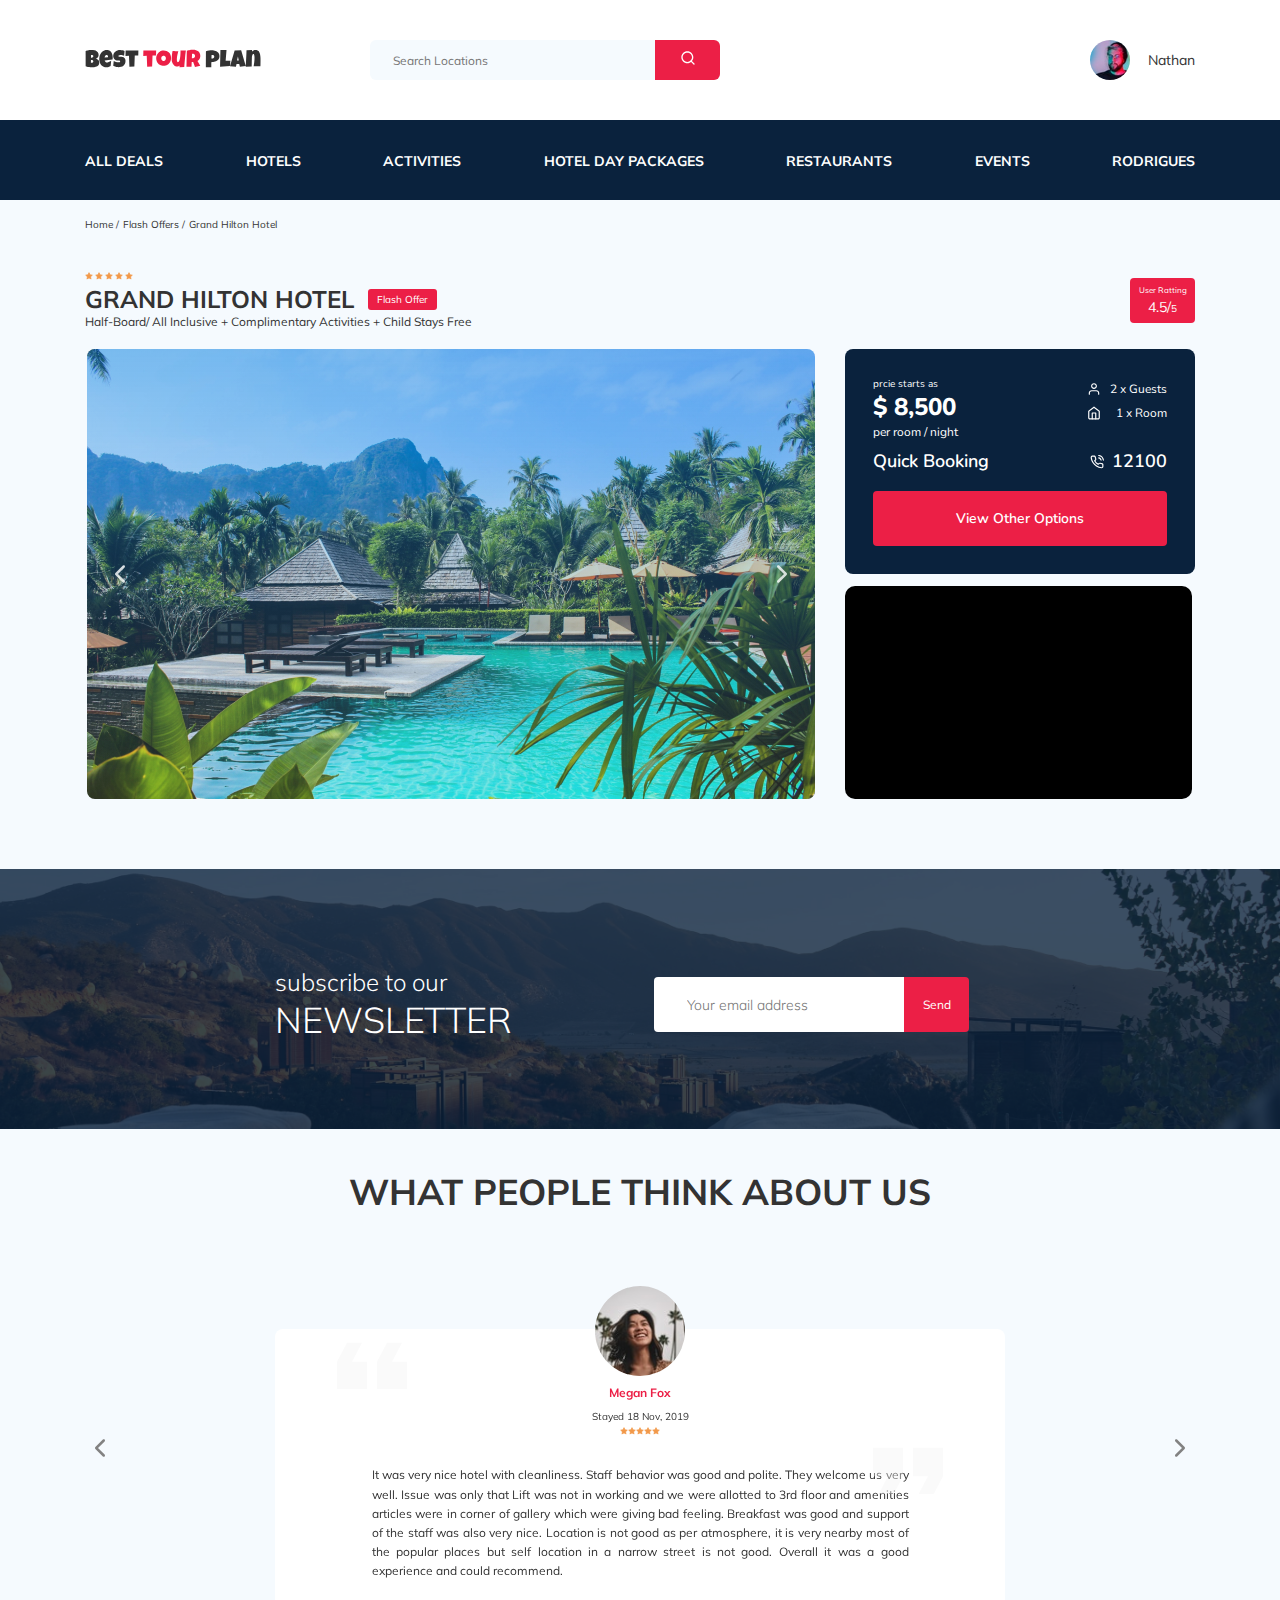
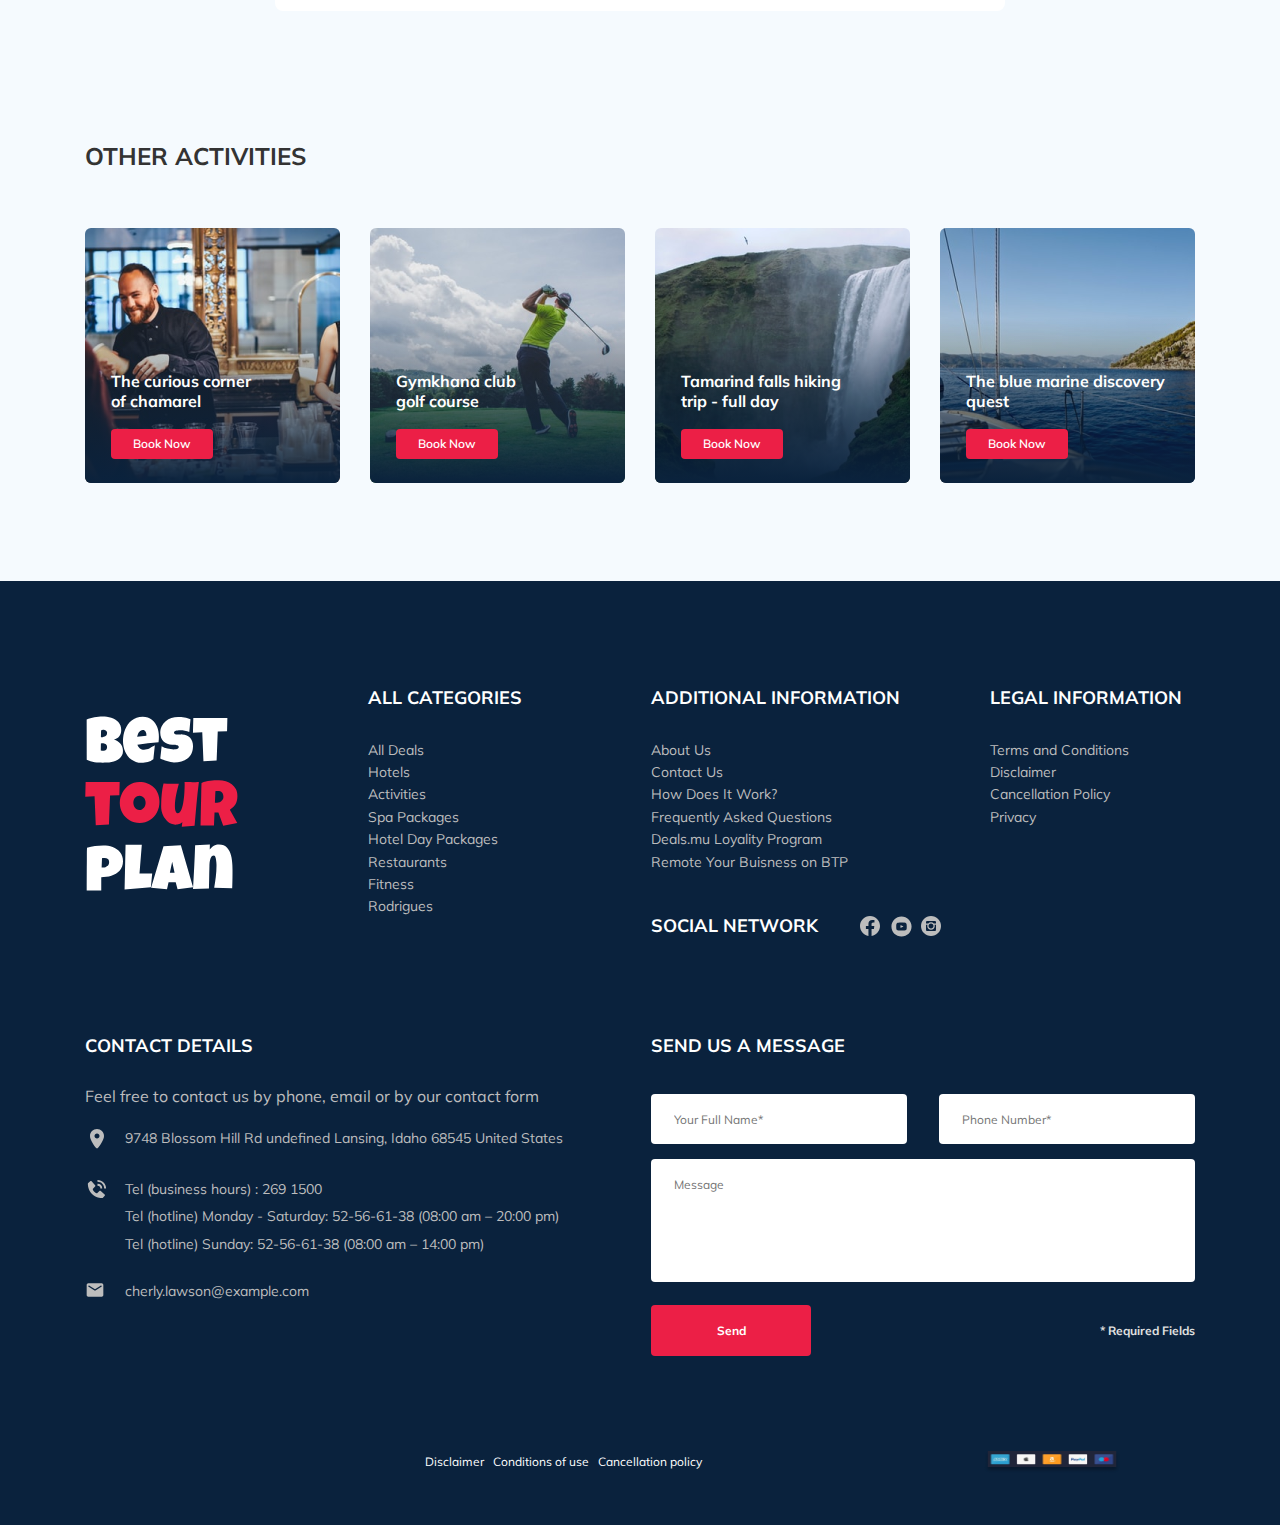
==== index.html @ 8cf803c4 "add(css, html):validation jq" ====
<!DOCTYPE html>
<html lang="en">
  <head>
    <meta charset="UTF-8" />
    <meta http-equiv="X-UA-Compatible" content="IE=edge" />
    <meta name="viewport" content="width=device-width, initial-scale=1.0" />
    <title>Best Tour Plan - Hotel Booking</title>
    <link rel="stylesheet" href="./css/swiper-bundle.min.css" />
    <link rel="stylesheet" href="./css/normalize.css" />
    <link rel="stylesheet" href="./css/style.css" />
    <link
      href="https://fonts.googleapis.com/css2?family=Mulish:wght@400;700&family=Nunito:wght@400;700;800&display=swap"
      rel="stylesheet"
    />
    <link
      href="https://fonts.googleapis.com/css2?family=Nunito:wght@400;600;800&display=swap"
      rel="stylesheet"
    />
  </head>

  <body>
    <header id="main-header" class="navbar navbar--mobile--fixed">
      <div class="container">
        <div class="navbar-top">
          <a href="#" class="logo">
            <img
              class="logo__image"
              src="./img/horizontal-logo.svg"
              alt="Logo: Best Tour Plan"
            />
          </a>
          <form action="#" class="search navbar__search navbar__search--mobile--hidden">
            <input
              type="text"
              class="search__input"
              placeholder="Search Locations"
            />
            <button class="search__button">
              <img
                class="search__icon"
                src="./img/search-icon.svg"
                alt="Icon: search"
              />
            </button>
          </form>
          <!-- /.form -->
          <a href="#" class="user navbar__user navbar__user--mobile--hidden">
            <img
              src="./img/user-avatar.jpg"
              alt="avatar: Nathan"
              class="user__avatar"
            />
            <span class="user__name">Nathan</span>
          </a>
          <!-- /.user -->
          <button class="menu-button navbar-top__menu-button">
            <span class="menu-button__line"></span>
            <span class="menu-button__line"></span>
            <span class="menu-button__line"></span>
          </button>
        </div>
        <!-- /.navbar-top -->
      </div>
      <!-- /.container -->
      <div class="navbar-bottom">
        <div class="container">
          <nav>
            <ul class="navbar-menu">
              <li class="navbar-menu__item navbar-menu__item--mobile--visible">
                <a href="#" class="user navbar__user navbar__user--mobile--visible">
                  <img
                    src="./img/user-avatar.jpg"
                    alt="avatar: Nathan"
                    class="user__avatar"
                  />
                  <span class="user__name user__name--light">Nathan</span>
                </a>
              </li>
              <li class="navbar-menu__item navbar-menu__item--mobile--visible">
                <form action="#" class="search navbar__search navbar__search--mobile--visible">
                  <input
                    type="text"
                    class="search__input"
                    placeholder="Search Locations"
                  />
                  <button class="search__button">
                    <img
                      class="search__icon"
                      src="./img/search-icon.svg"
                      alt="Icon: search"
                    />
                  </button>
                </form>
              </li>
              <li class="navbar-menu__item">
                <a href="#" class="navbar-menu__link">All Deals</a>
              </li>
              <li class="navbar-menu__item">
                <a href="#" class="navbar-menu__link">Hotels</a>
              </li>
              <li class="navbar-menu__item">
                <a href="#" class="navbar-menu__link">Activities</a>
              </li>
              <li class="navbar-menu__item">
                <a href="#" class="navbar-menu__link">Hotel Day Packages</a>
              </li>
              <li class="navbar-menu__item">
                <a href="#" class="navbar-menu__link">Restaurants</a>
              </li>
              <li class="navbar-menu__item">
                <a href="#" class="navbar-menu__link">Events</a>
              </li>
              <li class="navbar-menu__item">
                <a href="#" class="navbar-menu__link">Rodrigues</a>
              </li>
            </ul>
          </nav>
          <!-- /.navbar-menu -->
        </div>
      </div>
      <!-- /.navbar-bottom-->
    </header>
    <nav class="breadcrumb">
      <div class="container">
        <ul class="breadcrumb-list">
          <li class="breadcrumb-list__item">
            <a href="#" class="breadcrumb-list__link">Home</a>
          </li>
          <li class="breadcrumb-list__item">
            <a href="#" class="breadcrumb-list__link">Flash Offers</a>
          </li>
          <li class="breadcrumb-list__item">Grand Hilton Hotel</li>
        </ul>
      </div>
      <!-- /.container -->
    </nav>
    <!-- /.breadcrumb -->
    <section class="hotel">
      <div class="container">
        <div class="hotel-info">
          <div class="hotel-info__text">
            <div class="hotel-wrapper">
              <div class="stars">
                <img class="stars__img" src="./img/Star-icon.svg" alt="" />
                <img class="stars__img" src="./img/Star-icon.svg" alt="" />
                <img class="stars__img" src="./img/Star-icon.svg" alt="" />
                <img class="stars__img" src="./img/Star-icon.svg" alt="" />
                <img class="stars__img" src="./img/Star-icon.svg" alt="" />
              </div>
              <h1 class="hotel-name hotel-info__name">GRAND HILTON HOTEL</h1>
              <span class="offer hotel-info__offer">Flash Offer</span>
            </div>
            <p class="hotel-description hotel-info__description">
              Half-Board/ All Inclusive + Complimentary Activities + Child Stays
              Free
            </p>
          </div>
          <!-- /.hotel-info__text -->
          <div data-href="rating-modal" data-toggle="modal" class="rating hotel-info__rating">
            <span class="rating__text">User Ratting</span>
            <span class="rating__counter"
              >4.5/<span class="rating__counter-max">5</span></span
            >
          </div>
          <!-- /.hotel-info__rating -->
        </div>
        <!-- /.hotel-info -->
        <div class="hotel-grid">
          <!-- Slider main container -->
          <div class="swiper-container hotel-slider hotel__slider">
            <!-- Additional required wrapper -->
            <div class="swiper-wrapper">
              <!-- Slides -->
              <div class="swiper-slide hotel-slider__item">
                <img
                  class="hotel-slider__image"
                  src="./img/slide.jpg"
                  alt="slide"
                />
              </div>
              <div class="swiper-slide hotel-slider__item">
                <img
                  class="hotel-slider__image"
                  src="./img/slide-2.jpg"
                  alt="slide"
                />
              </div>
              <div class="swiper-slide hotel-slider__item">
                <img
                  class="hotel-slider__image"
                  src="./img/slide-3.png"
                  alt="slide"
                />
              </div>
              <div class="swiper-slide hotel-slider__item">
                <img
                  class="hotel-slider__image"
                  src="./img/slide-4.jpg"
                  alt="slide"
                />
              </div>
              <div class="swiper-slide hotel-slider__item">
                <img
                  class="hotel-slider__image"
                  src="./img/slide-5.jpg"
                  alt="slide"
                />
              </div>
            </div>
            <!-- If we need pagination -->
            <!-- <div class="swiper-pagination"></div> -->
            <!-- If we need navigation buttons -->
            <button
              class="hotel-slider__button hotel-slider__button--prev"
            ></button>
            <button
              class="hotel-slider__button hotel-slider__button--next"
            ></button>
            <!-- If we need scrollbar -->
            <!-- <div class="swiper-scrollbar"></div> -->
          </div>
          <!-- /.swiper-container -->
          <div class="hotel-right">
            <div class="booking">
              <div class="booking__info">
                <div class="booking__price">
                  <span class="booking__start">prcie starts as</span>
                  <strong class="booking__pricetag">$ 8,500</strong>
                  <span class="booking__per-room">per room / night</span>
                </div>
                <!-- /.price -->
                <div class="booking__room">
                  <div class="booking__text">
                    <img
                      src="./img/user-icon.svg"
                      alt="Icon: user"
                      class="booking__icon"
                    />
                    <span class="booking__description">2 x Guests</span>
                  </div>
                  <div class="booking__text">
                    <img
                      src="./img/home-icon.svg"
                      alt="Icon: home"
                      class="booking__icon"
                    />
                    <span class="booking__description">1 x Room</span>
                  </div>
                </div>
                <!-- /.booking__room -->
              </div>
              <!-- /.booking__info -->
              <div class="booking__call-center">
                <span class="booking__heading">Quick Booking</span>
                <a href="tel:12100" class="booking__number">
                  <img src="./img/phone-icon.svg" alt="Icon: phone" />
                  <span class="booking__num">12100</span>
                </a>
              </div>
              <!-- /.booking__call-center -->
              <button data-href="booking-modal" data-toggle="modal" class="button booking__button button-modal">View Other Options</button>
            </div>
            <!-- /.booking -->
            <div class="map">
              <iframe
                class="map__frame"
                src="https://www.google.com/maps/embed?pb=!1m18!1m12!1m3!1d731.6952820224184!2d-21.889675876456817!3d64.13966865680644!2m3!1f0!2f0!3f0!3m2!1i1024!2i768!4f13.1!3m3!1m2!1s0x48d674b8cad6d071%3A0x9190a662ce80e764!2sHilton%20Reykjavik%20Nordica!5e0!3m2!1sru!2sru!4v1615843860219!5m2!1sru!2sru"
                width="347"
                height="213"
                style="border: 0"
                allowfullscreen=""
                loading="lazy"
              >
              </iframe>
            </div>
            <!-- /.map -->
          </div>
        </div>
        <!-- /.hotel-grid -->
      </div>
      <!-- /.container -->
    </section>
    <!-- /.hotel -->
    <section class="newsletter">
      <div class="newsletter-wrapper">
        <h2 class="newsletter-title newsletter__title">
          subscribe to our
          <span class="newsletter-title__strong">Newsletter</span>
        </h2>
        <form name="newsletter-form" action="./php/send.php" class="form subscribe newsletter__subscribe">
          <input
            name="email"
            type="text"
            class="subscribe__input"
            placeholder="Your email address"
            required
          />
          <button class="subscribe__button">Send</button>
        </form>
        <!-- /.form -->
      </div>
      <!-- ./newsletter-wrapper -->
    </section>
    <!-- /.newsletter -->
    <section class="reviews">
      <div class="container">
        <h2 class="reviews__title">What people think about us</h2>
        <!-- Slider main container -->
        <div class="swiper-container reviews-slider">
          <!-- Additional required wrapper -->
          <div class="swiper-wrapper">
            <!-- Slides -->
            <div class="swiper-slide">
              <div class="reviews-slider__item">
                <div class="reviews-slider__profile">
                  <img
                    src="./img/reviews-avatar.gif"
                    alt="Photo: Megan Fox"
                    class="reviews-slider__avatar"
                  />
                  <h3 class="reviews-slider__username">Megan Fox</h3>
                  <span class="reviews-slider__date">Stayed 18 Nov, 2019</span>
                  <div class="reviews-slider__rating">
                    <img src="./img/Star-icon.svg" alt="" />
                    <img src="./img/Star-icon.svg" alt="" />
                    <img src="./img/Star-icon.svg" alt="" />
                    <img src="./img/Star-icon.svg" alt="" />
                    <img src="./img/Star-icon.svg" alt="" />
                  </div>
                  <!-- /.stars -->
                </div>
                <!-- /.reviews-slider__profile -->
                <p class="reviews-slider__text">
                  It was very nice hotel with cleanliness. Staff behavior was
                  good and polite. They welcome us very well. Issue was only
                  that Lift was not in working and we were allotted to 3rd floor
                  and amenities articles were in corner of gallery which were
                  giving bad feeling. Breakfast was good and support of the
                  staff was also very nice. Location is not good as per
                  atmosphere, it is very nearby most of the popular places but
                  self location in a narrow street is not good. Overall it was a
                  good experience and could recommend.
                </p>
              </div>
              <!-- /.reviews-slider__item -->
            </div>
            <!-- /.swiper-slide -->

            <div class="swiper-slide">
              <div class="reviews-slider__item">
                <div class="reviews-slider__profile">
                  <img
                    src="./img/reviews-avatar2.jpeg"
                    alt="Photo: Megan Fox"
                    class="reviews-slider__avatar"
                  />
                  <h3 class="reviews-slider__username">Someone Man</h3>
                  <span class="reviews-slider__date">Stayed 32 Dec, 2019</span>
                  <div class="reviews-slider__rating">
                    <img src="./img/Star-icon.svg" alt="" />
                    <img src="./img/Star-icon.svg" alt="" />
                    <img src="./img/Star-icon.svg" alt="" />
                    <img src="./img/Star-icon.svg" alt="" />
                    <img src="./img/Star-icon.svg" alt="" />
                  </div>
                  <!-- /.stars -->
                </div>
                <!-- /.reviews-slider__profile -->
                <p class="reviews-slider__text">
                  Lorem ipsum dolor sit amet, consectetur adipisicing elit. Esse
                  consequuntur sequi commodi earum minima voluptatum itaque,
                  doloremque aut blanditiis aliquid pariatur, nesciunt facere ab
                  debitis eos deleniti facilis quidem? Saepe.
                </p>
              </div>
              <!-- /.reviews-slider__item -->
            </div>
            <!-- /.swiper-slide 2 -->

            <div class="swiper-slide">
              <div class="reviews-slider__item">
                <div class="reviews-slider__profile">
                  <img
                    src="./img/reviews-avatar3.jpeg"
                    alt="Photo: Megan Fox"
                    class="reviews-slider__avatar"
                  />
                  <h3 class="reviews-slider__username">Megan Fox</h3>
                  <span class="reviews-slider__date">Stayed 18 Nov, 2019</span>
                  <div class="reviews-slider__rating">
                    <img src="./img/Star-icon.svg" alt="" />
                    <img src="./img/Star-icon.svg" alt="" />
                    <img src="./img/Star-icon.svg" alt="" />
                    <img src="./img/Star-icon.svg" alt="" />
                    <img src="./img/Star-icon.svg" alt="" />
                  </div>
                  <!-- /.stars -->
                </div>
                <!-- /.reviews-slider__profile -->
                <p class="reviews-slider__text">
                  It was very nice hotel with cleanliness. Staff behavior was
                  good and polite. They welcome us very well. Issue was only
                  that Lift was not in working and we were allotted to 3rd floor
                  and amenities articles were in corner of gallery which were
                  giving bad feeling. Breakfast was good and support of the
                  staff was also very nice. Location is not good as per
                  atmosphere, it is very nearby most of the popular places but
                </p>
              </div>
              <!-- /.reviews-slider__item -->
            </div>

            <!-- /.swiper-slide 3-->
            <div class="swiper-slide">
              <div class="reviews-slider__item">
                <div class="reviews-slider__profile">
                  <img
                    src="./img/reviews-avatar4.jpeg"
                    alt="Photo: Megan Fox"
                    class="reviews-slider__avatar"
                  />
                  <h3 class="reviews-slider__username">Megan Fox</h3>
                  <span class="reviews-slider__date">Stayed 18 Nov, 2019</span>
                  <div class="reviews-slider__rating">
                    <img src="./img/Star-icon.svg" alt="" />
                    <img src="./img/Star-icon.svg" alt="" />
                    <img src="./img/Star-icon.svg" alt="" />
                    <img src="./img/Star-icon.svg" alt="" />
                    <img src="./img/Star-icon.svg" alt="" />
                  </div>
                  <!-- /.stars -->
                </div>
                <!-- /.reviews-slider__profile -->
                <p class="reviews-slider__text">
                  It was very nice hotel with cleanliness. Staff behavior was
                  good and polite. They welcome us very well.
                </p>
              </div>
              <!-- /.reviews-slider__item -->
            </div>
            <!-- /.swiper-slide 4-->

            <div class="swiper-slide">
              <div class="reviews-slider__item">
                <div class="reviews-slider__profile">
                  <img
                    src="./img/reviews-avatar5.jpeg"
                    alt="Photo: Megan Fox"
                    class="reviews-slider__avatar"
                  />
                  <h3 class="reviews-slider__username">Megan Fox</h3>
                  <span class="reviews-slider__date">Stayed 18 Nov, 2019</span>
                  <div class="reviews-slider__rating">
                    <img src="./img/Star-icon.svg" alt="" />
                    <img src="./img/Star-icon.svg" alt="" />
                    <img src="./img/Star-icon.svg" alt="" />
                    <img src="./img/Star-icon.svg" alt="" />
                    <img src="./img/Star-icon.svg" alt="" />
                  </div>
                  <!-- /.stars -->
                </div>
                <!-- /.reviews-slider__profile -->
                <p class="reviews-slider__text">
                  It was very nice hotel with cleanliness. Staff behavior was
                  good and polite. They welcome us very well. Issue was only
                  that Lift was not in working and we were allotted to 3rd floor
                  and amenities articles were in corner of gallery which were
                  giving bad feeling. Breakfast was good and support of the
                  staff was also very nice. Location is not good as per
                  atmosphere, it is very nearby most of the popular places but
                  self location in a narrow street is not good. Overall it was a
                  good experience and could recommend.
                </p>
              </div>
              <!-- /.reviews-slider__item -->
            </div>
            <!-- /.swiper-slide 5-->
          </div>
          <!-- /.swiper-wrapper -->
          <!-- If we need pagination -->
          <!-- <div class="swiper-pagination"></div> -->
          <!-- If we need navigation buttons -->
          <button
            class="reviews-slider__button reviews-slider__button--prev"
          ></button>
          <button
            class="reviews-slider__button reviews-slider__button--next"
          ></button>

          <!-- If we need scrollbar -->
          <!-- <div class="swiper-scrollbar"></div> -->
        </div>
        <!-- /.reviews-slider -->
      </div>
    </section>
    <!-- /.reviews -->
    <section class="activities">
      <div class="container">
        <h2 class="activities__title">Other Activities</h2>
        <div class="activities-wrapper">
          <div class="card activities__card">
            <img
              src="./img/activities-1.png"
              alt="The curious corner of chamarel"
              class="card__image"
            />
            <h3 class="card__title">The curious corner of chamarel</h3>
            <button class="card__button">Book Now</button>
          </div>
          <!-- /.card -->
          <div class="card activities__card">
            <img
              src="./img/activities-2.png"
              alt="Gymkhana club golf course"
              class="card__image"
            />
            <h3 class="card__title">Gymkhana club golf course</h3>
            <button class="card__button">Book Now</button>
          </div>
          <!-- /.card2 -->
          <div class="card activities__card">
            <img
              src="./img/activities-3.png"
              alt="Tamarind falls hiking trip - full day"
              class="card__image"
            />
            <h3 class="card__title">Tamarind falls hiking trip - full day</h3>
            <button class="card__button">Book Now</button>
          </div>
          <!-- /.card3 -->
          <div class="card activities__card">
            <img
              src="./img/activities-4.png"
              alt="The blue marine discovery quest"
              class="card__image"
            />
            <h3 class="card__title">The blue marine discovery quest</h3>
            <button class="card__button">Book Now</button>
          </div>
          <!-- /.card4 -->
        </div>
        <!-- /.activities-wrapper -->
      </div>
      <!-- /.container -->
    </section>
    <!-- /.activities -->
    <footer class="footer">
      <div class="container">
        <div class="footer-wrapper">
          <a href="#main-header" class="logo-link">
            <img
              src="./img/footer-logo-icon.svg"
              alt="Logo: best tour plan"
              class="logo footer__logo"
            />
          </a>
          <div class="footer__list footer__categories">
            <h3 class="footer__title">ALL CATEGORIES</h3>
            <ul class="footer__ul">
              <li class="footer__item">
                <a href="#" class="footer__link">All Deals</a>
              </li>
              <li class="footer__item">
                <a href="#" class="footer__link">Hotels</a>
              </li>
              <li class="footer__item">
                <a href="#" class="footer__link">Activities</a>
              </li>
              <li class="footer__item">
                <a href="#" class="footer__link">Spa Packages</a>
              </li>
              <li class="footer__item">
                <a href="#" class="footer__link">Hotel Day Packages</a>
              </li>
              <li class="footer__item">
                <a href="#" class="footer__link">Restaurants</a>
              </li>
              <li class="footer__item">
                <a href="#" class="footer__link">Fitness</a>
              </li>
              <li class="footer__item">
                <a href="#" class="footer__link">Rodrigues</a>
              </li>
            </ul>
          </div>
          <!-- /.footer__list -->
          <div class="footer__list footer__additional">
            <h3 class="footer__title">ADDITIONAL INFORMATION</h3>
            <ul class="footer__ul">
              <li class="footer__item">
                <a href="#" class="footer__link">About Us</a>
              </li>
              <li class="footer__item">
                <a href="#" class="footer__link">Contact Us</a>
              </li>
              <li class="footer__item">
                <a href="#" class="footer__link">How Does It Work?</a>
              </li>
              <li class="footer__item">
                <a href="#" class="footer__link">Frequently Asked Questions</a>
              </li>
              <li class="footer__item">
                <a href="#" class="footer__link">Deals.mu Loyality Program</a>
              </li>
              <li class="footer__item">
                <a href="#" class="footer__link">Remote Your Buisness on BTP</a>
              </li>
            </ul>
          </div>
          <!-- /.footer__list 2-->
          <div class="footer__social-network">
            <h3 class="footer__title footer__title--inline">Social Network</h3>
            <div class="footer__social-links">
              <a href="https://www.facebook.com" target="_blank" class="footer__link"><img src="./img/footer-facebook-icon.svg" alt="Icon: facebook"></a>
              <a href="https://www.youtube.com" target="_blank" class="footer__link"><img src="./img/footer-youtube-icon.svg" alt="Icon: youtube"></a>
              <a href="https://www.instagram.com" target="_blank" class="footer__link"><img src="./img/footer-instagramm-icon.svg" alt="Icon: instagramm"></a>
            </div>
            <!-- /.footer__social-links -->
          </div>
          <!-- /.footer__social-network -->
          <div class="footer__list footer__legal">
            <h3 class="footer__title">LEGAL INFORMATION</h3>
            <ul class="footer__ul">
              <li class="footer__item">
                <a href="#" class="footer__link">Terms and Conditions</a>
              </li>
              <li class="footer__item">
                <a href="#" class="footer__link">Disclaimer</a>
              </li>
              <li class="footer__item">
                <a href="#" class="footer__link">Cancellation Policy</a>
              </li>
              <li class="footer__item">
                <a href="#" class="footer__link">Privacy</a>
              </li>
            </ul>
          </div>
          <!-- /.footer__list 3-->
          <div class="footer__contact-details">
            <h3 class="footer__title footer__title--mb-3 footer__title--mt-6">Contact Details</h3>
            <p class="footer__text">Feel free to contact us by phone, email or by our contact form</p>
            <ul class="footer__ul">
              <li class="footer__item footer__item--mb-2">
                <div class="footer__icon-wrapper">
                  <img class="footer__icon" src="./img/footer-location-icon.svg" alt="Icon: location">
                </div>
                9748 Blossom Hill Rd undefined Lansing, Idaho 68545 United States 
              </li>
              <li class="footer__item footer__item--mb-2">
                <div class="footer__icon-wrapper">
                  <img class="footer__icon" src="./img/footer-call-icon.svg" alt="Icon: phone call">
                </div>
                <div class="footer__item-wrapper">
                  <p class="footer-paragraph">Tel (business hours) : <a class="phone-link" href="tel:269 1500">269 1500</a></p>
                  <p class="footer-paragraph">Tel (hotline) Monday - Saturday: <a class="phone-link" href="52-56-61-38"><span class="phone-span">52-56-61-38 (08:00 am – 20:00 pm)</span></a></p>
                  <p class="footer-paragraph">Tel (hotline) Sunday: <a class="phone-link" href="52-56-61-38">52-56-61-38</a><span class="phone-span"> (08:00 am – 14:00 pm)</span></p>
                </div>
              </li>
              <li class="footer__item footer__item--mb-18">
                <div class="footer__icon-wrapper">
                  <img class="footer__icon" src="./img/footer-email-icon.svg" alt="Icon: email">
                </div>
                <a href="mailto:cherly.lawson@example.com" class="mail-link">cherly.lawson@example.com</a>
              </li>
            </ul>
          </div>
          <!-- /.footer__contact-details -->
          <div class="footer__contact-form">
            <h3 class="footer__title footer__title--mb-37">Send us a message</h3>
            <form name="footer-form" action="./php/send.php" method="POST" class="form footer__form">
              <div class="footer__input-group">
                <input name="name" type="text" class="input footer__input" placeholder="Your Full Name*" required>
              </div>
              <div class="footer__input-group">
                <input name="phone" type="text" class="input footer__input" placeholder="Phone Number*" required>
              </div>
              <textarea name="message" class="message footer__message" cols="30" rows="10" placeholder="Message"></textarea>
              <button class="button footer__button">Send</button>
              <span class="footer__info">* Required Fields</span>
            </form>
          </div>
          <!-- /.footer__contact-form -->
          </div>
        </div>
        <!-- /. footer-wrapper -->
        <div class="footer__disclaimer">
          <div class="footer__disclaimer-links">
            <a href="#" class="link"><span>Disclaimer</span></a>
            <a href="#" class="link"><span>Conditions of use</span></a>
            <a href="#" class="link"><span>Cancellation policy</span></a>
          </div>
          <img class="footer__disclaimer-image" src="./img/footer-image.png" alt="Image: pay mode">
      </div>
      <!-- /.container -->
    </footer>
    <!-- /.footer -->
    <div class="modal">
      <div class="modal__overlay"></div>
      <!-- /.modal__overlay -->
      <div class="modal__dialog">
        <a href="#" class="modal__close">
          <img src="./img/modal-close-icon.svg" alt="Icon: close modal window" srcset="">
        </a>
        <form name="modal-form" action="./php/send.php" method="POST" class="form modal__form">
          <h3 class=" ">Booking</h3>
          <input name="name" type="text" class="input modal__input" placeholder="Your Full Name*" required>
          <input name="phone" type="text" class="input modal__input" placeholder="Phone Number*" required>
          <input name="email" type="text" class="input modal__input" placeholder="Email*" required>
          <textarea name="message" class="message modal__message" cols="30" rows="10" placeholder="Message"></textarea>
          <div class="modal-wrapper">
            <button class="button modal__button">Send</button>
            <span class="modal__info">* Required Fields</span>
          </div>
        </form>
      </div>
      <!-- /.modal__dialog -->
    </div>
    <!-- <!-- /.modal -->
    <div class="modal" id="booking-modal">
      <div class="modal__overlay"></div>
      <!-- /.modal__overlay -->
      <div class="modal__dialog">
        <a href="#" class="modal__close">
          <img src="./img/modal-close-icon.svg" alt="Icon: close modal window" srcset="">
        </a>
        <form name="modal-form" id="feedbackForm" action="./php/send.php" method="POST" class="form modal__form">
          <h3 class="modal__title">Send us a feedback</h3>
          <input name="name" type="name" class="input modal__input" placeholder="Your Full Name*" required="" minlength="2">
          <input name="phone" type="phone" class="input modal__input" placeholder="Phone Number*" required="">
          <input name="email" type="email" class="input modal__input" placeholder="Email*" required="">
          <textarea name="message" type="message" class="message modal__message" cols="30" rows="10" placeholder="Message"></textarea>
          <div class="modal-wrapper">
            <button class="button modal__button">Send</button>
            <span class="modal__info">* Required Fields</span>
          </div>
        </form>
      </div>
      <!-- /.modal__dialog -->
    </div>
    <!-- /.modal -->
    <script src="./js/jquery-3.6.0.min.js"></script>
    <script src="./js/swiper-bundle.min.js"></script>
    <script src="./js/jquery.validate.min.js"></script>
    <script src="./js/jquery.mask.min.js"></script>
    <script src="./js/main.js"></script>
  </body>
</html>
---- css/style.css ----
* {
  box-sizing: border-box;
}

body {
  font-family: 'Mulish', sans-serif;
  color: #333333;
  background-color: #F5FAFE;
}

.container {
  max-width: 1110px;
  margin: auto;
}

.booking {
  font-family: 'Nunito', sans-serif;
}

.input {
  background-color: #fff;
  border-radius: 4px;
  border: none;
  padding: 0 23px;
  height: 50px;
}

.message {
  height: 123px;
  background-color: #fff;
  border-radius: 4px;
  padding: 18px 23px;
  border: none;
  resize: none;
}

.button {
  min-width: 160px;
  min-height: 50px;
  padding: 18px;
  font-style: normal;
  font-weight: bold;
  font-size: 12px;
  line-height: 15px;
  color: #ffffff;
  background-color: #EC1F46;
  border: none;
  border-radius: 4px;
  outline: none;
  cursor: pointer;
}

.scroll-hidden {
  overflow: hidden;
}

.scroll-modal-on {
  overflow-y: scroll;
}

.input, .message {
  font-style: normal;
  font-weight: normal;
  font-size: 12px;
  line-height: 15px;
  color: #BDBDBD;
}

.link, .phone-link, .mail-link {
  font-style: normal;
  font-weight: normal;
  font-size: 14px;
  line-height: 160%;
  color: #BDBDBD;
  text-decoration: none;
}

.link {
  margin-right: 5px;
  font-style: normal;
  font-weight: normal;
  font-size: 12px;
  line-height: 15px;
  color: #FFFFFF;
}

.logo-link {
  grid-row: 1 / 2;
  width: 153px;
}

.invalid {
  color: #EC1F46;
}

.navbar {
  background-color: #ffffff;
}

.navbar-top {
  display: flex;
  align-items: center;
  justify-content: space-between;
  padding-top: 40px;
  padding-bottom: 40px;
}

.navbar-top__menu-button {
  display: none;
  outline: none;
}

.navbar__search {
  margin-right: auto;
  margin-left: 108px;
}

.navbar-bottom {
  background-color: #0A223D;
}

.navbar-menu {
  list-style-type: none;
  margin: 0;
  padding: 31px 0;
  display: flex;
  align-items: center;
  justify-content: space-between;
  color: #ffffff;
}

.navbar-menu__link {
  color: inherit;
  text-decoration: none;
  text-transform: uppercase;
  font-weight: bold;
  font-size: 14px;
  line-height: 15px;
}

.navbar-menu__item--mobile--visible {
  display: none;
}

.logo {
  width: 177px;
}

.search {
  display: flex;
  position: relative;
  overflow: hidden;
  border-radius: 6px;
  height: 40px;
}

.search__input {
  width: 350px;
  height: 100%;
  padding-left: 23px;
  padding-right: 75px;
  background-color: #f5fafe;
  border: none;
  font-size: 12px;
  line-height: 15px;
  color: #333333;
}

.search__button {
  position: absolute;
  top: 0;
  right: 0;
  width: 65px;
  height: 100%;
  border: none;
  background-color: #EC1F46;
}

.search__icon {
  width: 16px;
}

.user {
  display: flex;
  align-items: center;
  text-decoration: none;
}

.user__avatar {
  width: 40px;
  height: 40px;
  border-radius: 50%;
  object-fit: cover;
}

.user__name {
  padding-left: 18px;
  font-size: 14px;
  line-height: 18px;
  color: #333333;
}

.breadcrumb-list {
  display: flex;
  align-items: center;
  padding: 18px 0;
  list-style: none;
  margin: 0;
}

.breadcrumb-list__item {
  font-size: 10px;
  line-height: 13px;
}

.breadcrumb-list__item:not(:last-child)::after {
  content: '/';
  margin-right: 4px;
}

.breadcrumb-list__link {
  text-decoration: none;
  color: inherit;
}

.hotel {
  padding-top: 23px;
}

.hotel-info {
  display: flex;
  align-items: center;
  justify-content: space-between;
  padding-bottom: 20px;
}

.hotel-info__offer {
  margin-left: 14px;
  margin-top: 4px;
}

.hotel-info__name {
  margin-top: 4px;
  margin-bottom: 0;
}

.hotel-info__description {
  margin: 0;
  font-size: 12px;
  line-height: 15px;
}

.hotel-name {
  font-size: 24px;
  line-height: 30px;
}

.hotel-wrapper {
  display: flex;
  flex-wrap: wrap;
  align-items: center;
}

.hotel-grid {
  display: flex;
  justify-content: space-between;
}

.hotel-right {
  display: flex;
  flex-direction: column;
  justify-content: space-between;
}

.hotel-slider {
  width: 728px;
  height: 450px;
  margin-right: 30px;
  position: relative;
  border-radius: 8px;
  overflow: hidden;
}

.hotel-slider:after {
  content: '';
  position: absolute;
  width: 100%;
  height: 100%;
  top: 0s;
  left: 0;
  bottom: 0;
  right: 0;
  background: linear-gradient(180deg, rgba(0, 122, 223, 0.48) 0%, rgba(255, 255, 255, 0.128) 100%);
  z-index: 10;
}

.hotel-slider__image {
  width: 100%;
  height: 100%;
  object-fit: cover;
}

.hotel-slider__button {
  position: absolute;
  top: calc(50% - 15px);
  z-index: 99;
  width: 30px;
  height: 30px;
  border: none;
  outline: 0;
  background-color: transparent;
  cursor: pointer;
  background-repeat: no-repeat;
  background-position: center;
  background-size: 10px;
}

.hotel-slider__button--prev {
  left: 18px;
  background-image: url(../img/arrow-prev.svg);
}

.hotel-slider__button--next {
  right: 18px;
  background-image: url(../img/arrow-next.svg);
}

.stars {
  display: flex;
  flex-basis: 100%;
  max-height: 8px;
  min-width: 48px;
}

.stars__img {
  margin-right: 2px;
}

.stars-description {
  font-size: 12px;
  line-height: 15px;
}

.offer {
  font-size: 10px;
  line-height: 13px;
  padding: 4px 9px;
  background-color: #EC1F46;
  border-radius: 3px;
  color: #ffffff;
}

.rating {
  max-width: 65px;
  min-height: 45px;
  text-align: center;
  color: #ffffff;
  background-color: #EC1F46;
  border-radius: 4px;
}

.rating__text {
  font-size: 8px;
  line-height: 10px;
}

.rating__counter {
  font-size: 14px;
  line-height: 18px;
}

.rating__counter-max {
  font-size: 10px;
}

.booking {
  background-color: #0A223D;
  color: #ffffff;
  border-radius: 8px;
  width: 350px;
  max-width: 350px;
  min-height: 210px;
  padding: 28px;
}

.booking__info {
  display: flex;
  justify-content: space-between;
  margin-bottom: 9px;
}

.booking__price {
  display: flex;
  flex-direction: column;
}

.booking__start {
  font-weight: normal;
  font-size: 10px;
  line-height: 14px;
}

.booking__pricetag {
  font-style: normal;
  font-weight: 800;
  font-size: 24px;
  line-height: 33px;
}

.booking__per-room {
  font-style: normal;
  font-weight: normal;
  font-size: 12px;
  line-height: 16px;
}

.booking__room {
  margin-top: 4px;
}

.booking__text {
  display: flex;
  align-items: center;
  justify-content: space-between;
  margin-bottom: 8px;
  font-style: normal;
  font-weight: normal;
  font-size: 12px;
  line-height: 16px;
}

.booking__description {
  margin-left: 9px;
}

.booking__call-center {
  display: flex;
  justify-content: space-between;
  align-items: center;
  margin-bottom: 17px;
}

.booking__heading {
  font-style: normal;
  font-weight: 600;
  font-size: 18px;
  line-height: 25px;
}

.booking__number {
  display: flex;
  align-items: center;
  justify-content: space-between;
  color: inherit;
  text-decoration: none;
  font-weight: 600;
  font-size: 18px;
  line-height: 25px;
}

.booking__num {
  margin-left: 8px;
}

.booking__button {
  width: 100%;
  min-height: 45px;
  font-weight: 600;
  font-size: 14px;
  line-height: 19px;
  border-radius: 4px;
  background-color: #EC1F46;
  color: #ffffff;
  border: none;
  cursor: pointer;
  outline: none;
}

.map {
  width: 347px;
  height: 213px;
  background-color: #000;
  border-radius: 10px;
  overflow: hidden;
}

.newsletter {
  position: relative;
  padding: 98px 0 87px 0;
  background-image: url(../img/newsletter-background.jpg);
  background-repeat: no-repeat;
  background-position: center;
  background-size: cover;
}

.newsletter::before {
  content: '';
  position: absolute;
  top: 0;
  left: 0;
  right: 0;
  bottom: 0;
  width: 100%;
  height: 100%;
  background-color: rgba(10, 34, 61, 0.8);
}

.newsletter-wrapper {
  position: relative;
  display: flex;
  align-items: center;
  justify-content: space-between;
  max-width: 731px;
  margin: auto;
}

.newsletter-title {
  color: #ffffff;
  font-style: normal;
  font-weight: 300;
  font-size: 24px;
  line-height: 30px;
  width: 242px;
  margin: 0;
  margin-right: 140px;
}

.newsletter-title__strong {
  display: block;
  font-size: 36px;
  line-height: 45px;
  text-transform: uppercase;
}

.subscribe {
  display: flex;
  flex-wrap: wrap;
  width: 355px;
  min-height: 55px;
  border-radius: 4px 0 0 4px;
  overflow: hidden;
}

.subscribe__input {
  order: -2;
  padding: 0;
  width: 285px;
  border: none;
  padding-left: 33px;
  font-style: normal;
  font-weight: 300;
  font-size: 14px;
  line-height: 18px;
  outline: none;
}

.subscribe__button {
  order: -1;
  padding: 0;
  width: 65px;
  right: 0;
  top: 0;
  border: none;
  border-radius: 0 4px 4px 0;
  font-size: 12px;
  word-wrap: break-word;
  background-color: #EC1F46;
  color: #ffffff;
  outline: none;
  cursor: pointer;
}

.reviews {
  padding: 40px 0 0 0;
}

.reviews__title {
  font-style: normal;
  font-weight: bold;
  font-size: 36px;
  line-height: 45px;
  text-align: center;
  text-transform: uppercase;
  margin: auto;
  margin-bottom: 70px;
}

.reviews-slider__item {
  position: relative;
  display: flex;
  flex-direction: column;
  align-items: center;
  max-width: 730px;
  margin: 45px auto 0;
  background-color: #ffffff;
  border-radius: 8px;
  padding: 62px 0 30px;
}

.reviews-slider__item:before {
  top: 13px;
  left: 62px;
  position: absolute;
  content: '';
  background-image: url(../img/quote-left.svg);
  background-repeat: no-repeat;
  width: 70px;
  height: 47px;
}

.reviews-slider__item:after {
  top: 118px;
  right: 62px;
  position: absolute;
  content: '';
  background-image: url(../img/quote-right.svg);
  background-repeat: no-repeat;
  width: 70px;
  height: 47px;
}

.reviews-slider__button {
  position: absolute;
  top: calc(50% - 15px);
  width: 30px;
  height: 30px;
  background-repeat: no-repeat;
  background-size: 10px;
  background-position: center;
  border: none;
  background-color: transparent;
  cursor: pointer;
  z-index: 99;
  outline: none;
}

.reviews-slider__button--prev {
  background-image: url(../img/arrow-reviews-left.svg);
  left: 0;
}

.reviews-slider__button--next {
  background-image: url(../img/arrow-reviews-right.svg);
  right: 0;
}

.reviews-slider__profile {
  display: flex;
  flex-direction: column;
  align-items: center;
  margin-top: -105px;
  margin-bottom: 30px;
}

.reviews-slider__avatar {
  width: 90px;
  height: 90px;
  border-radius: 50%;
  object-fit: cover;
  margin-bottom: 9px;
}

.reviews-slider__username {
  font-style: normal;
  font-weight: bold;
  font-size: 12px;
  line-height: 15px;
  color: #EC1F46;
  margin: 0;
  margin-bottom: 10px;
}

.reviews-slider__date {
  font-style: normal;
  font-weight: normal;
  font-size: 10px;
  line-height: 13px;
  margin-bottom: 4px;
}

.reviews-slider__rating {
  display: flex;
  align-items: center;
}

.reviews-slider__text {
  max-width: 537px;
  font-style: normal;
  font-weight: normal;
  font-size: 12px;
  line-height: 160%;
  text-align: justify;
  margin: auto;
}

.activities {
  padding: 60px 0 98px 0;
}

.activities__title {
  font-style: normal;
  font-weight: bold;
  font-size: 24px;
  line-height: 30px;
  text-transform: uppercase;
  margin-top: 0;
  margin-bottom: 57px;
}

.activities-wrapper {
  display: flex;
  justify-content: space-between;
}

.card {
  position: relative;
  display: flex;
  flex-direction: column;
  align-items: flex-start;
  padding: 24px 26px;
  width: 255px;
  height: 255px;
  border-radius: 6px;
  overflow: hidden;
}

.card:before {
  content: '';
  position: absolute;
  left: 0;
  right: 0;
  top: 0;
  bottom: 0;
  background: linear-gradient(179.83deg, rgba(196, 196, 196, 0) 35.34%, #0A223D 99.85%);
  z-index: -1;
}

.card__image {
  position: absolute;
  left: 0;
  right: 0;
  top: 0;
  bottom: 0;
  width: 100%;
  object-fit: cover;
  z-index: -2;
}

.card__title {
  margin-top: auto;
  color: #ffffff;
  margin-bottom: 18px;
  font-style: normal;
  font-weight: bold;
  font-size: 16px;
  line-height: 20px;
}

.card__button {
  font-style: normal;
  font-weight: 600;
  font-size: 12px;
  line-height: 16px;
  color: #ffffff;
  padding: 7px 22px;
  outline: none;
  border: none;
  background-color: #EC1F46;
  border-radius: 4px;
  cursor: pointer;
}

.card:nth-child(1) .card__title {
  width: 145px;
}

.card:nth-child(2) .card__title {
  width: 150px;
}

.card:nth-child(3) .card__title {
  width: 160px;
}

.card:nth-child(4) .card__title {
  width: 200px;
}

.footer {
  background-color: #0A223D;
  color: #ffffff;
  padding-top: 108px;
  padding-bottom: 46px;
}

.footer-wrapper {
  display: grid;
  grid-template-columns: repeat(4, minmax(min-content, 1fr));
  grid-gap: 20px;
  grid-auto-rows: minmax(40px, min-content);
  align-items: start;
  margin-bottom: 95px;
}

.footer__logo {
  grid-row: 1 / 3;
  width: 153px;
  margin-top: 30px;
}

.footer__categories {
  grid-row: 1 / 4;
}

.footer__social-links {
  display: flex;
  align-items: center;
  min-width: 83px;
  justify-content: space-between;
}

.footer__social-network {
  display: flex;
  align-content: center;
  grid-row: 2 / 4;
  grid-column: span 2;
}

.footer__contact-details {
  grid-column: span 2;
}

.footer__contact-form {
  grid-column: span 2;
}

.footer__form {
  display: flex;
  align-items: center;
  justify-content: space-between;
  flex-wrap: wrap;
}

.footer__ul {
  padding: 0;
  margin: 0;
  list-style: none;
}

.footer__title {
  font-style: normal;
  font-weight: bold;
  font-size: 18px;
  line-height: 23px;
  margin: 0 0 34px 0;
  text-transform: uppercase;
}

.footer__title--inline {
  margin: 0 43px 0 0;
}

.footer__title--mb-3 {
  margin-bottom: 30px;
}

.footer__item {
  display: flex;
  align-items: flex-start;
  font-style: normal;
  font-weight: normal;
  font-size: 14px;
  line-height: 160%;
  color: #BDBDBD;
}

.footer__item--mb-2 {
  margin-bottom: 20px;
}

.footer__icon-wrapper {
  min-width: 40px;
}

.footer__text {
  color: #BDBDBD;
  margin-bottom: 22px;
}

.footer__link {
  text-decoration: none;
  color: inherit;
}

.footer__input {
  width: 100%;
}

.footer__input-group {
  margin-bottom: 15px;
  flex-basis: 47%;
}

.footer__message {
  flex-basis: 100%;
  margin-bottom: 23px;
}

.footer__info {
  font-style: normal;
  font-weight: bold;
  font-size: 12px;
  line-height: 15px;
  color: #E0E0E0;
}

.footer__disclaimer {
  display: flex;
  justify-content: flex-end;
  flex-wrap: wrap;
  margin-left: 21px;
}

.footer__disclaimer-links {
  margin-bottom: 10px;
  margin-right: 277px;
}

.footer__disclaimer-image {
  width: 136px;
  height: 22px;
  margin-right: 160px;
}

.modal__form {
  width: 301px;
  margin: auto;
}

.modal__overlay {
  position: fixed;
  top: 0;
  right: 0;
  bottom: 0;
  left: 0;
  background-color: rgba(0, 143, 223, 0.39);
  z-index: 100;
  visibility: hidden;
  opacity: 0;
  transition: opacity 0.3s;
}

.modal__overlay--visible {
  visibility: visible;
  opacity: 1;
}

.modal__dialog {
  position: fixed;
  width: 478px;
  max-width: 478px;
  top: 50%;
  left: 50%;
  height: 487px;
  transform: translate(-50%, -50%);
  padding: 30px 0px;
  background-color: #0A223D;
  color: #ffffff;
  border-radius: 8px;
  z-index: 101;
  visibility: hidden;
  opacity: 0;
  transition: opacity 0.3s;
  overflow-y: scroll;
}

.modal__dialog--visible {
  visibility: visible;
  opacity: 1;
}

.modal__close {
  position: absolute;
  top: 17px;
  right: 18px;
  text-decoration: none;
  cursor: pointer;
}

.modal__title {
  font-style: normal;
  font-weight: bold;
  font-size: 18px;
  line-height: 23px;
  margin-top: 0;
  margin-bottom: 15px;
  text-transform: uppercase;
  text-align: center;
}

.modal__input {
  width: 100%;
  margin-top: 15px;
}

.modal__message {
  width: 100%;
  min-height: 123px;
  margin-top: 15px;
}

.modal__button {
  margin-top: 15px;
}

.modal__info {
  font-style: normal;
  font-weight: bold;
  font-size: 12px;
  line-height: 15px;
  color: #E0E0E0;
}

.modal-wrapper {
  display: flex;
  align-items: center;
  justify-content: space-between;
}

.send-message-status {
  margin-bottom: 10px;
}

.send-message-info {
  margin-bottom: 30px;
}

.send-message-button {
  display: block;
  width: 150px;
  text-decoration: none;
  text-align: center;
}

@media (min-width: 1201px) {
  .hotel {
    margin-bottom: 70px;
  }
  .reviews {
    margin-bottom: 70px;
  }
  .footer {
    padding-top: 105px;
  }
  .footer-wrapper {
    grid-template-columns: 1fr 1fr 319px 205px;
  }
  .footer__title {
    margin: 0 0 30px 0;
  }
  .footer__title--mt-18 {
    margin-top: 18px;
  }
  .footer__title--mb-37 {
    margin-bottom: 37px;
  }
  .footer__social-links {
    margin-left: 40px;
    margin-bottom: 25px;
  }
  .footer-paragraph {
    margin-top: 0;
    margin-bottom: 5px;
  }
  .subscribe__input {
    height: 55px;
    width: 250px;
  }
  .modal__dialog {
    overflow-y: auto;
  }
}

@media (max-width: 1200px) {
  .container {
    max-width: 960px;
  }
  .hotel {
    margin-bottom: 70px;
  }
  .slider {
    width: 590px;
  }
  .subscribe__input {
    height: 55px;
    width: 255px;
  }
  .card {
    width: 230px;
    height: 230px;
  }
  .footer__input {
    flex-basis: 100%;
  }
  .footer-wrapper {
    grid-template-columns: 170px 170px 288px;
  }
}

@media (max-width: 992px) {
  .logo {
    max-width: 132px;
  }
  .logo__image {
    width: 100%;
  }
  .container,
  .newsletter-wrapper {
    max-width: 700px;
  }
  .navbar-top {
    padding-top: 30px;
    padding-bottom: 30px;
  }
  .navbar__search {
    margin-left: auto;
  }
  .navbar-menu {
    padding-top: 22px;
    padding-bottom: 22px;
  }
  .navbar-menu__link {
    font-size: 12px;
    line-height: 15px;
  }
  .hotel {
    margin-bottom: 60px;
  }
  .hotel-info__description {
    font-size: 12px;
  }
  .hotel-grid {
    flex-direction: column;
  }
  .hotel__slider {
    margin-bottom: 30px;
  }
  .hotel-right {
    flex-direction: row;
  }
  .hotel-slider {
    width: 100%;
  }
  .booking {
    width: 340px;
  }
  .search__input {
    max-width: 340px;
  }
  .map {
    width: 340px;
  }
  .map__frame {
    width: 100%;
  }
  .reviews {
    margin-bottom: 50px;
  }
  .reviews__title {
    font-size: 30px;
    margin-bottom: 50px;
  }
  .reviews-slider__item {
    max-width: 580px;
  }
  .reviews-slider__text {
    max-width: 455px;
  }
  .activities-wrapper {
    flex-wrap: wrap;
  }
  .activities__card {
    margin-bottom: 20px;
  }
  .card {
    width: 340px;
    height: 250px;
  }
  .footer {
    padding-top: 45px;
  }
  .footer-wrapper {
    grid-template-columns: 162px 5px 260px 5px 200px;
    grid-row-gap: 40px;
  }
  .footer__title--inline {
    margin: 0 43px 0 -15px;
  }
  .footer__input {
    flex-basis: 47%;
  }
  .footer__logo {
    width: 104px;
    grid-row: 1 / 2;
    grid-column: span 2;
  }
  .footer__social-network {
    grid-row: 1 / 2;
    grid-column: span 4;
    align-self: center;
  }
  .footer__categories {
    grid-row: 2 / 3;
    grid-column: 1;
  }
  .footer__legal {
    grid-column: span 2;
  }
  .footer__additional {
    grid-column: span 2;
  }
  .footer__contact-details {
    grid-column: span 5;
    grid-row: 3;
  }
  .footer__contact-form {
    grid-column: span 5;
    grid-row: 4;
  }
  .footer__disclaimer {
    display: flex;
    justify-content: space-between;
    margin-left: 80px;
  }
  .footer__disclaimer-links {
    width: 283px;
    margin-right: 0;
  }
  .footer__disclaimer-image {
    width: 136px;
    height: 22px;
    margin-right: 166px;
  }
  .footer-wrapper {
    margin-bottom: 65px;
  }
  .footer-paragraph {
    margin: 0;
  }
  .footer__social-network {
    margin-top: 30px;
  }
  .footer__title {
    margin-bottom: 15px;
  }
  .footer__title--mb-37 {
    height: 37px;
  }
  .footer__contact-details {
    margin-top: 23px;
  }
  .footer__contact-form {
    margin-top: 22px;
    width: 542px;
  }
  .footer__disclaimer {
    margin-left: 56px;
  }
  .footer__disclaimer-image {
    margin-right: 29px;
  }
  .footer__text {
    font-size: 14px;
  }
}

@media (max-width: 767px) {
  body {
    padding-top: 78px;
  }
  .navbar--mobile--fixed {
    position: fixed;
    top: 0;
    right: 0;
    left: 0;
    z-index: 99;
  }
  .navbar__user--mobile--hidden, .navbar__search--mobile--hidden {
    display: none;
  }
  .navbar__user--mobile--visible, .navbar__search--mobile--visible {
    display: flex;
  }
  .navbar__user {
    flex-direction: column;
    justify-content: center;
  }
  .navbar-bottom {
    display: none;
    position: fixed;
    top: 70px;
    right: 0;
    left: 0;
    bottom: 0;
    padding-top: 30px;
  }
  .navbar-bottom--visible {
    display: block;
  }
  .navbar-menu {
    flex-direction: column;
  }
  .navbar-menu__item {
    margin-bottom: 20px;
  }
  .navbar-menu__item--mobile--visible {
    display: block;
  }
  .container {
    max-width: 95%;
    margin: auto;
  }
  .menu-button {
    display: flex;
    width: 16px;
    height: 11px;
    padding: 0;
    align-items: center;
    justify-content: space-between;
    flex-direction: column;
    border: none;
    background-color: #ffffff;
    cursor: pointer;
  }
  .menu-button__line {
    width: 16px;
    height: 1px;
    background-color: #333333;
  }
  .user__name {
    padding: 0;
  }
  .user__name--light {
    color: #ffffff;
    margin-left: 0;
    margin-top: 10px;
  }
  .hotel {
    padding-top: 0;
  }
  .hotel-name {
    flex-basis: 100%;
  }
  .hotel-wrapper {
    justify-content: space-between;
  }
  .hotel-info__text {
    width: 100%;
  }
  .hotel-info__name {
    margin-top: 10px;
    margin-bottom: 0;
  }
  .hotel-info__rating {
    display: none;
  }
  .hotel-info__offer {
    order: -1;
    margin-left: 0 !important;
    margin-top: 0;
  }
  .hotel-right {
    flex-direction: column;
    min-height: 450px;
  }
  .hotel-slider {
    height: 350px;
  }
  .booking {
    width: 100%;
    max-width: 100%;
  }
  .map {
    width: 100%;
  }
  .hotel-grid {
    width: 100%;
  }
  .stars {
    flex-basis: 0 !important;
    margin-right: 16px;
    min-width: 48px;
  }
  .stars__img {
    margin-right: 2px;
  }
  .newsletter-wrapper {
    max-width: 576px;
    width: 95%;
    flex-direction: column;
    align-items: flex-start;
  }
  .reviews {
    margin-bottom: 50px;
  }
  .reviews__title {
    font-size: 30px;
    line-height: 38px;
  }
  .reviews-slider__item {
    padding: 0 30px 30px;
  }
  .reviews-slider__item:after, .reviews-slider__item::before {
    display: none;
  }
  .reviews-slider__profile {
    margin-top: -45px;
  }
  .reviews-slider__button {
    top: 30px;
  }
  .reviews-slider__button--prev {
    left: 50%;
    margin-left: -90px;
    transform: translate(-50%, 0);
  }
  .reviews-slider__button--next {
    right: 50%;
    margin-right: -90px;
    transform: translate(50%, 0);
  }
  .activities {
    padding-top: 40px;
    padding-bottom: 60px;
  }
  .card {
    width: 49%;
    height: 255px;
  }
  .footer {
    padding-top: 69px;
  }
  .footer-wrapper {
    grid-template-columns: repeat(6, 1fr);
  }
  .footer__disclaimer {
    display: flex;
    justify-content: space-between;
    margin-left: 10px;
  }
  .footer__disclaimer-links {
    width: 283px;
    margin-right: 10px;
  }
  .footer__disclaimer-image {
    width: 136px;
    margin-right: 135px;
  }
  .modal-wrapper {
    flex-direction: column;
    align-items: flex-start;
  }
  .modal__button {
    margin-bottom: 10px;
  }
  .modal__info {
    display: block;
  }
}

@media (max-width: 576px) {
  .logo {
    max-width: 99px;
  }
  .logo__image {
    width: 100%;
  }
  .container {
    max-width: 95%;
  }
  .hotel-info__description {
    font-size: 12px;
  }
  .hotel-wrapper {
    margin-top: 5px;
  }
  .hotel__slider {
    margin-bottom: 20px;
    height: 250px;
  }
  .newsletter-form {
    width: 320px;
    padding: 76px 0 83px 0;
  }
  .newsletter__title {
    margin-bottom: 37px;
  }
  .subscribe__input {
    min-width: 187px;
    width: 190px;
  }
  .subscribe__button {
    min-width: 65px;
  }
  .card {
    width: 49%;
    height: 200px;
  }
  .card__image {
    height: 100%;
  }
  .footer-wrapper {
    grid-template-columns: 1fr;
  }
  .footer__logo, .footer .logo-link {
    grid-row: 1;
    grid-column: 1;
  }
  .footer__social-network {
    grid-row: 2;
    grid-column: 1;
  }
  .footer__additional {
    grid-row: 3;
    grid-column: 1;
  }
  .footer__categories {
    grid-row: 4;
    grid-column: 1;
  }
  .footer__legal {
    grid-row: 5;
    grid-column: 1;
  }
  .footer__contact-details {
    grid-row: 6;
    grid-column: 1;
  }
  .footer__contact-form {
    grid-row: 7;
    grid-column: 1;
    width: 100%;
  }
  .footer__input {
    flex-basis: 100%;
  }
  .footer__title--inline {
    margin: 0px 43px 0 0px;
  }
}

@media (max-width: 570px) and (orientation: landscape) {
  .modal__dialog {
    top: 5%;
    right: 10%;
    bottom: 5%;
    left: 10%;
    transform: translate(0, 0);
    overflow-y: scroll;
  }
  .modal__title {
    font-size: 14px;
  }
}

@media (max-width: 500px) {
  .navbar__search {
    width: 300px;
  }
  .card__title {
    max-width: 140px;
  }
  .footer__contact-form {
    width: 100%;
  }
  .newsletter-form {
    width: 100%;
  }
  .modal__dialog {
    top: 5%;
    right: 5%;
    left: 5%;
    width: 90%;
    max-height: 90%;
    transform: translate(0, 0);
    overflow-y: scroll;
  }
  .modal__title {
    font-size: 14px;
  }
}

@media (max-width: 450px) {
  .card {
    height: auto;
  }
  .card__button {
    font-size: 10px;
  }
  .phone-span {
    display: block;
  }
  .modal__dialog {
    width: 90%;
    padding: 0 25px;
  }
  .modal__form {
    width: 240px;
  }
}

@media (max-width: 320px) {
  .container {
    max-width: 280px;
    margin: auto;
  }
  .navbar__search {
    width: 245px;
    margin-bottom: 17px;
  }
  .navbar-top {
    padding-top: 28px;
    padding-bottom: 28px;
  }
  .navbar-menu {
    padding-top: 0;
  }
  .navbar-menu__item {
    margin-bottom: 18px;
  }
  .user__name {
    padding-bottom: 7px;
  }
  .logo {
    height: 14px;
  }
  .hotel-info__name {
    margin-top: 10px !important;
  }
  .hotel-info__offer {
    margin-top: 0;
  }
  .hotel-wrapper {
    align-items: center;
  }
  .slider {
    height: 179px;
    width: 279px;
  }
  .swiper-container {
    height: 100%;
  }
  .map {
    height: 172px;
  }
  .booking {
    margin-bottom: 20px;
  }
  .newsletter-wrapper {
    width: 280px;
  }
  .newsletter-title {
    font-size: 20px;
  }
  .newsletter-title__strong {
    font-size: 30px;
  }
  .subscribe {
    width: 100%;
  }
  .subscribe__input {
    padding-left: 20px;
    width: 195px;
  }
  .reviews {
    margin-bottom: 50px;
  }
  .reviews__title {
    font-size: 18px;
    line-height: 23px;
    margin-bottom: 42px;
    width: 245px;
  }
  .reviews-slider__text {
    text-align: left;
  }
  .reviews-slider__item {
    padding-bottom: 36px;
  }
  .activities__title {
    margin-bottom: 36px;
    font-size: 18px;
    line-height: 23px;
  }
  .card {
    width: 280px;
    height: 255px;
  }
  .card:nth-child(1) {
    order: 0;
  }
  .card:nth-child(1) .card__title {
    width: 145px;
  }
  .card:nth-child(2) {
    order: 2;
  }
  .card:nth-child(2) .card__title {
    width: 150px;
  }
  .card:nth-child(3) {
    order: 1;
  }
  .card:nth-child(3) .card__title {
    width: 160px;
  }
  .card:nth-child(4) {
    order: 3;
  }
  .card:nth-child(4) .card__title {
    width: 200px;
  }
  .card__title {
    max-width: 200px;
  }
  .card__button {
    font-size: 12px;
  }
  .footer {
    padding-bottom: 21px;
  }
  .subscribe__input-group {
    flex-basis: 100%;
  }
  .subscribe__message {
    margin-bottom: 0;
  }
  .subscribe-wrapper {
    grid-row-gap: 35px;
    margin-bottom: 30px;
  }
  .subscribe__contact-details {
    margin-top: 0;
  }
  .subscribe__contact-form {
    flex-direction: column;
    width: 280px;
  }
  .subscribe__info {
    order: 0;
    flex-basis: 100%;
    margin-bottom: 15px;
  }
  .subscribe__button {
    order: -1;
  }
  .subscribe__disclaimer {
    flex-wrap: wrap;
    margin-bottom: 30px;
    margin-left: 21px;
  }
  .subscribe__disclaimer-links {
    display: flex;
    justify-content: space-between;
    margin-bottom: 10px;
  }
  .subscribe__disclaimer-image {
    width: 136px;
    height: 22px;
  }
  .subscribe__logo {
    height: 108px;
    margin-top: 0px;
  }
  .subscribe__social-network {
    margin-top: 0;
    display: flex;
    flex-direction: column;
  }
  .subscribe__social-links {
    display: block;
  }
  .subscribe__legal {
    grid-row: 3;
  }
  .subscribe__additional {
    grid-row: 4;
  }
  .subscribe__categories {
    grid-row: 5;
  }
  .subscribe__title--inline {
    margin-left: 0;
  }
  .subscribe__title--mb-3 {
    margin-bottom: 35px;
  }
  .subscribe__title--mb-37 {
    margin-bottom: 6px;
  }
}
/*# sourceMappingURL=style.css.map */
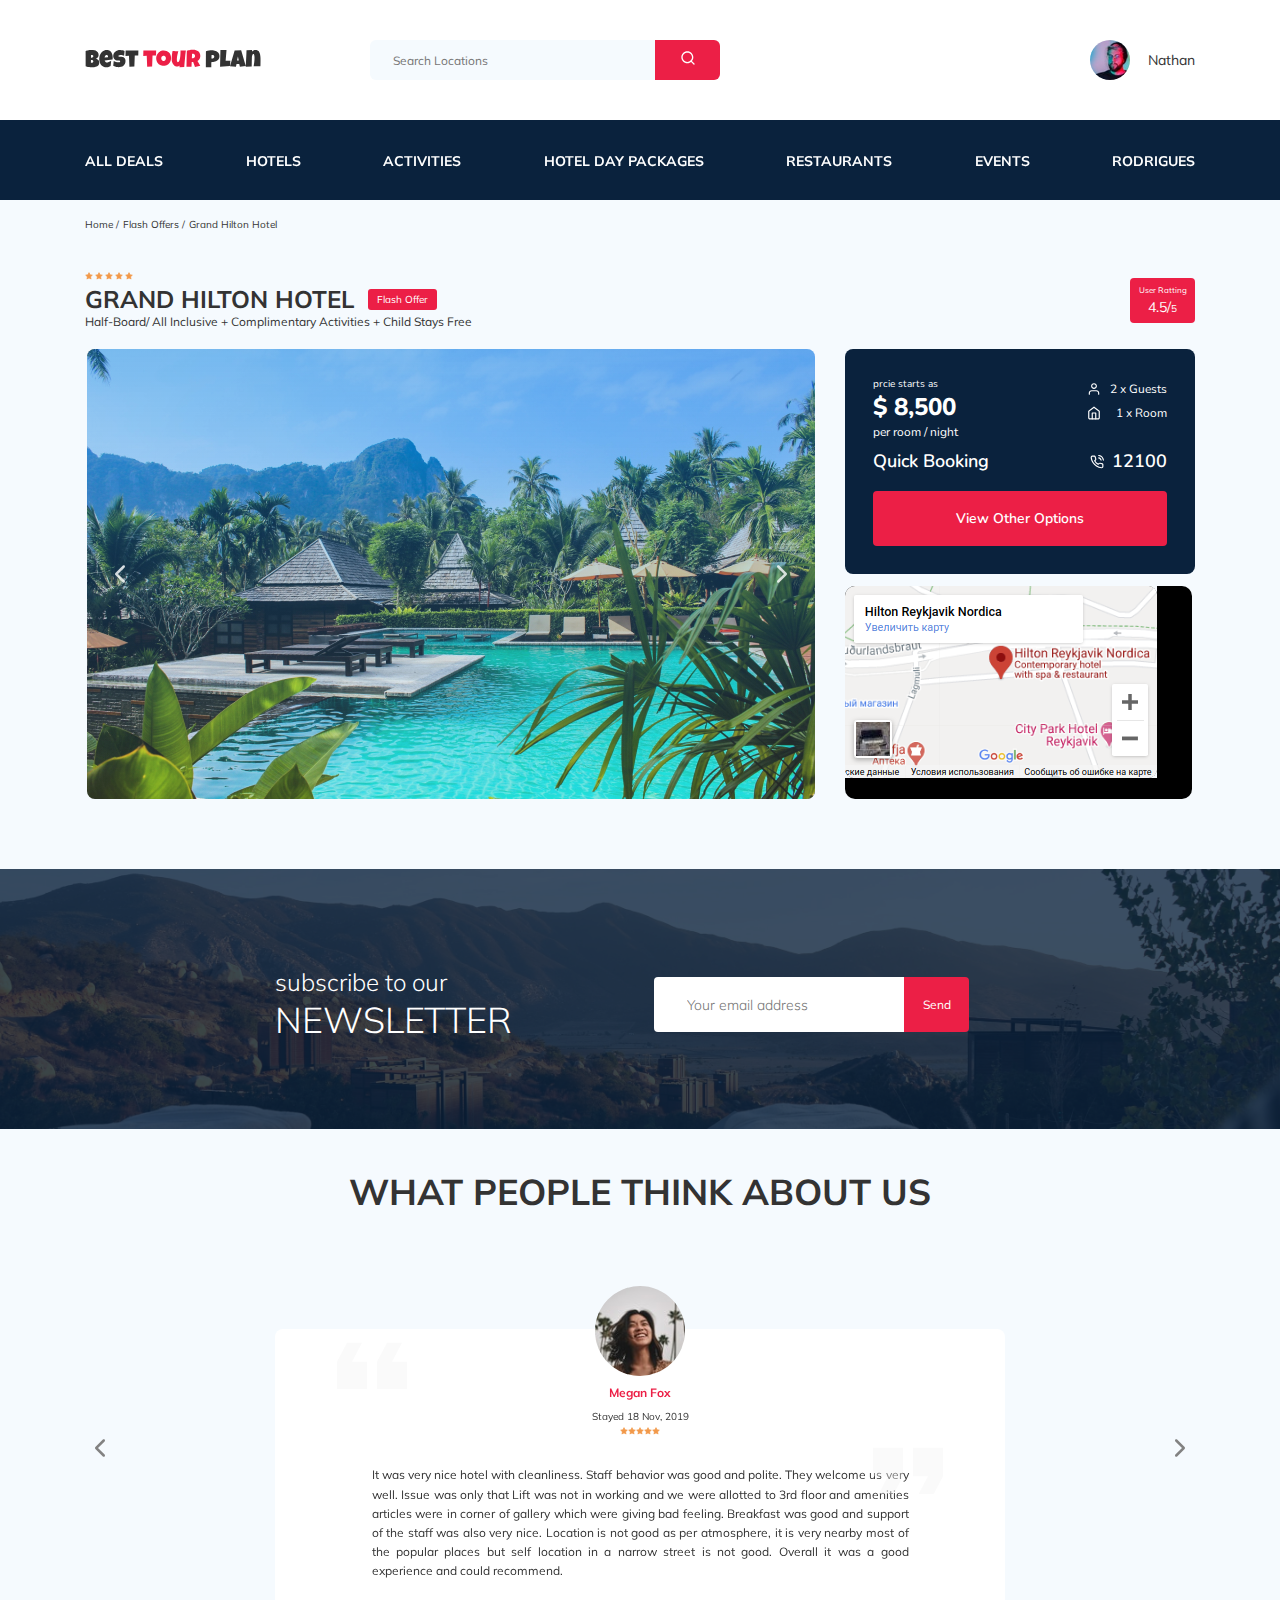
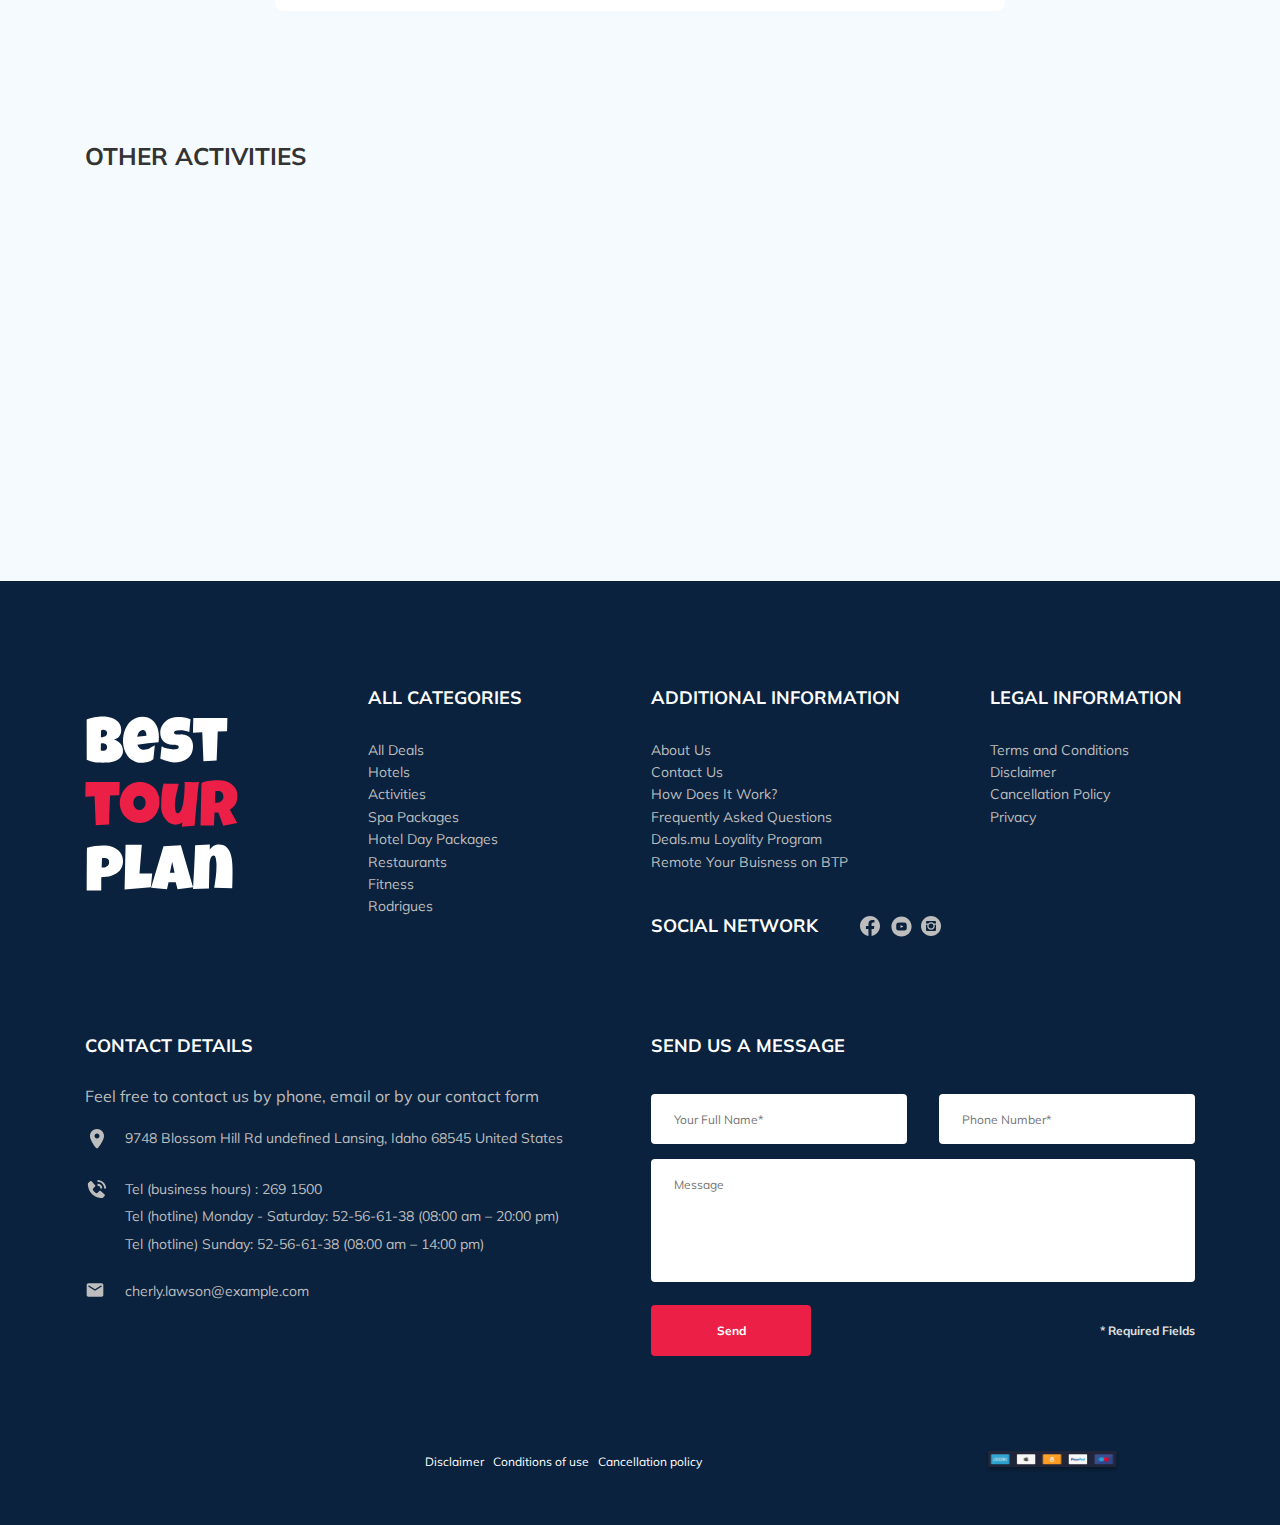
==== commit e1e87328: "fix google map" ====
--- a/index.html
+++ b/index.html
@@ -8,6 +8,7 @@
     <link rel="stylesheet" href="./css/swiper-bundle.min.css" />
     <link rel="stylesheet" href="./css/normalize.css" />
     <link rel="stylesheet" href="./css/style.css" />
+    <link rel="stylesheet" href="./css/aos.css">
     <link
       href="https://fonts.googleapis.com/css2?family=Mulish:wght@400;700&family=Nunito:wght@400;700;800&display=swap"
       rel="stylesheet"
@@ -62,7 +63,7 @@
         <!-- /.navbar-top -->
       </div>
       <!-- /.container -->
-      <div class="navbar-bottom">
+      <div class="navbar-bottom" data-aos="flip-up">
         <div class="container">
           <nav>
             <ul class="navbar-menu">
@@ -167,7 +168,7 @@
         <!-- /.hotel-info -->
         <div class="hotel-grid">
           <!-- Slider main container -->
-          <div class="swiper-container hotel-slider hotel__slider">
+          <div class="swiper-container hotel-slider hotel__slider" data-aos="fade-right">
             <!-- Additional required wrapper -->
             <div class="swiper-wrapper">
               <!-- Slides -->
@@ -221,7 +222,7 @@
           </div>
           <!-- /.swiper-container -->
           <div class="hotel-right">
-            <div class="booking">
+            <div class="booking" data-aos="fade-left">
               <div class="booking__info">
                 <div class="booking__price">
                   <span class="booking__start">prcie starts as</span>
@@ -261,17 +262,8 @@
               <button data-href="booking-modal" data-toggle="modal" class="button booking__button button-modal">View Other Options</button>
             </div>
             <!-- /.booking -->
-            <div class="map">
-              <iframe
-                class="map__frame"
-                src="https://www.google.com/maps/embed?pb=!1m18!1m12!1m3!1d731.6952820224184!2d-21.889675876456817!3d64.13966865680644!2m3!1f0!2f0!3f0!3m2!1i1024!2i768!4f13.1!3m3!1m2!1s0x48d674b8cad6d071%3A0x9190a662ce80e764!2sHilton%20Reykjavik%20Nordica!5e0!3m2!1sru!2sru!4v1615843860219!5m2!1sru!2sru"
-                width="347"
-                height="213"
-                style="border: 0"
-                allowfullscreen=""
-                loading="lazy"
-              >
-              </iframe>
+            <div class="map" data-aos="fade-left">
+              <img id="imgThumb"src="./img/map_thumb.png" alt="Image: map">
             </div>
             <!-- /.map -->
           </div>
@@ -497,7 +489,7 @@
     <section class="activities">
       <div class="container">
         <h2 class="activities__title">Other Activities</h2>
-        <div class="activities-wrapper">
+        <div class="activities-wrapper" data-aos="flip-left">
           <div class="card activities__card">
             <img
               src="./img/activities-1.png"
@@ -742,6 +734,7 @@
     <script src="./js/swiper-bundle.min.js"></script>
     <script src="./js/jquery.validate.min.js"></script>
     <script src="./js/jquery.mask.min.js"></script>
+    <script src="./js/aos.js"></script>
     <script src="./js/main.js"></script>
   </body>
 </html>
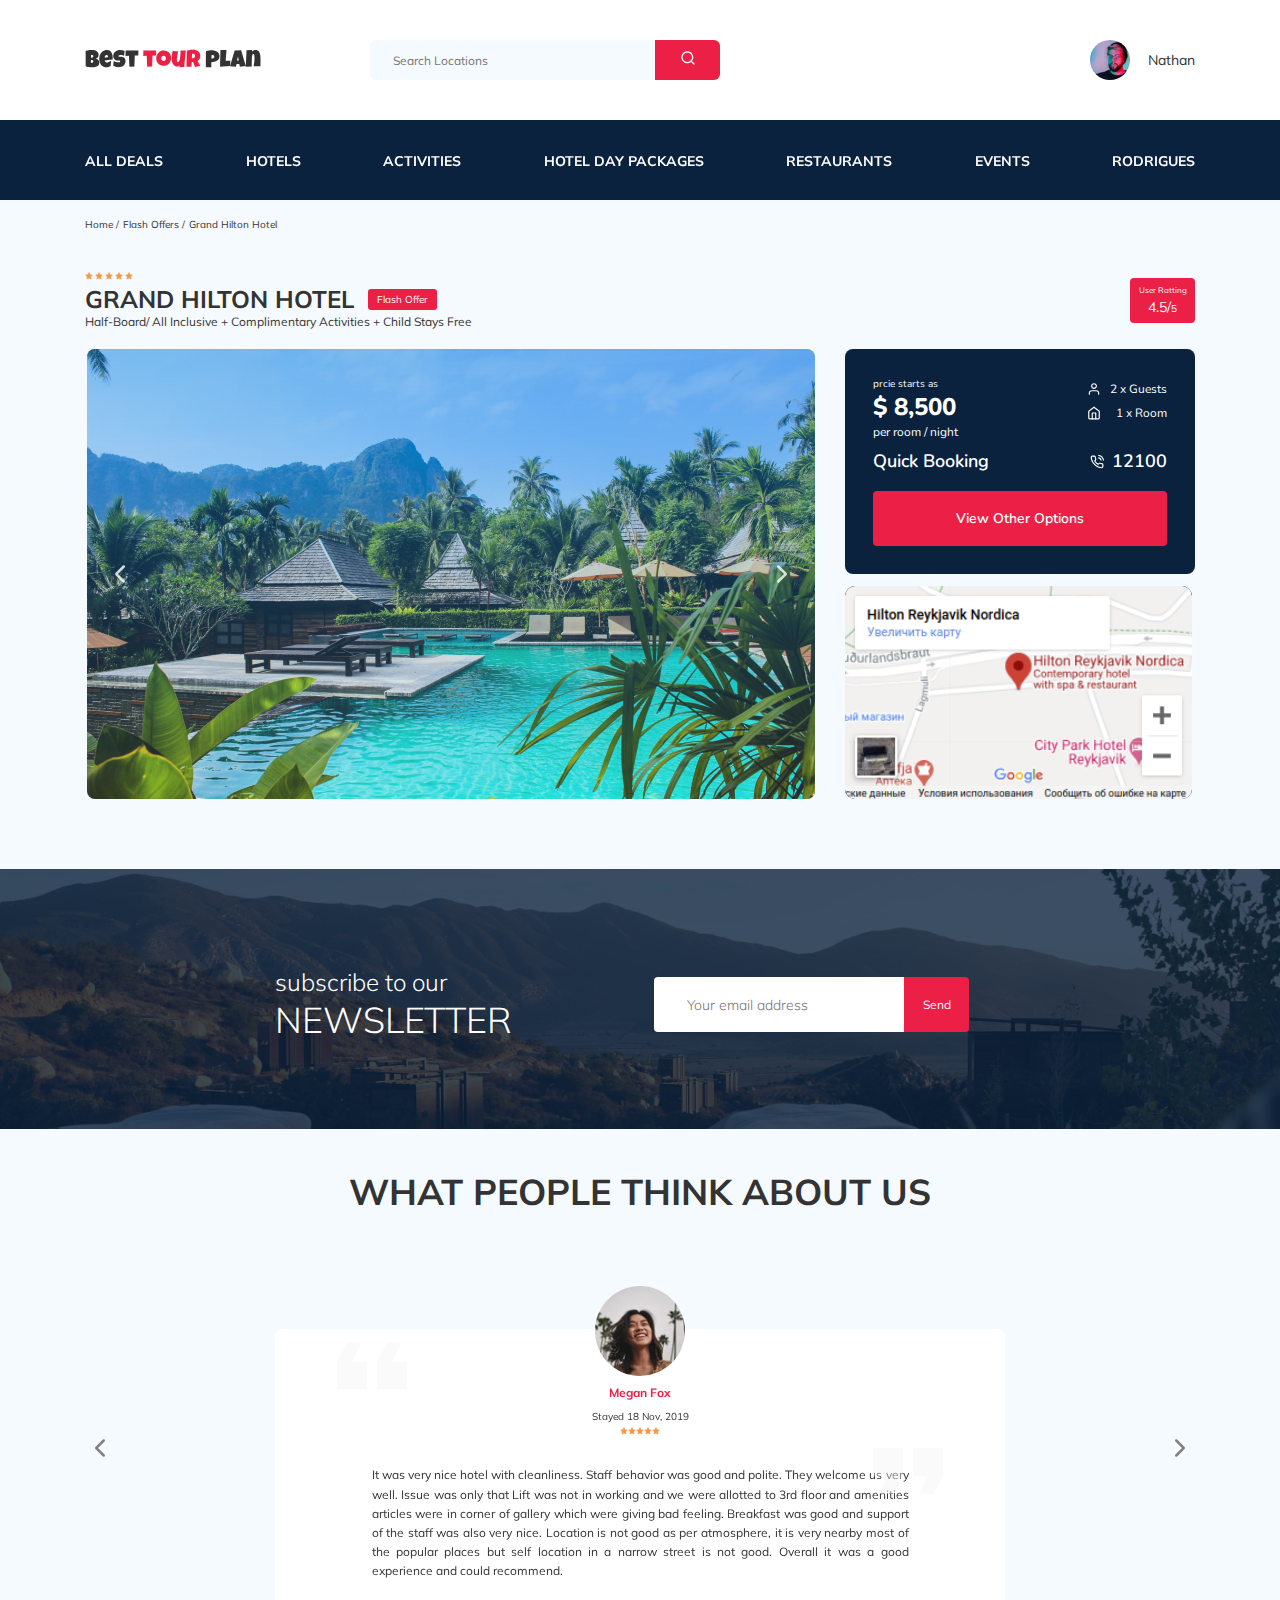
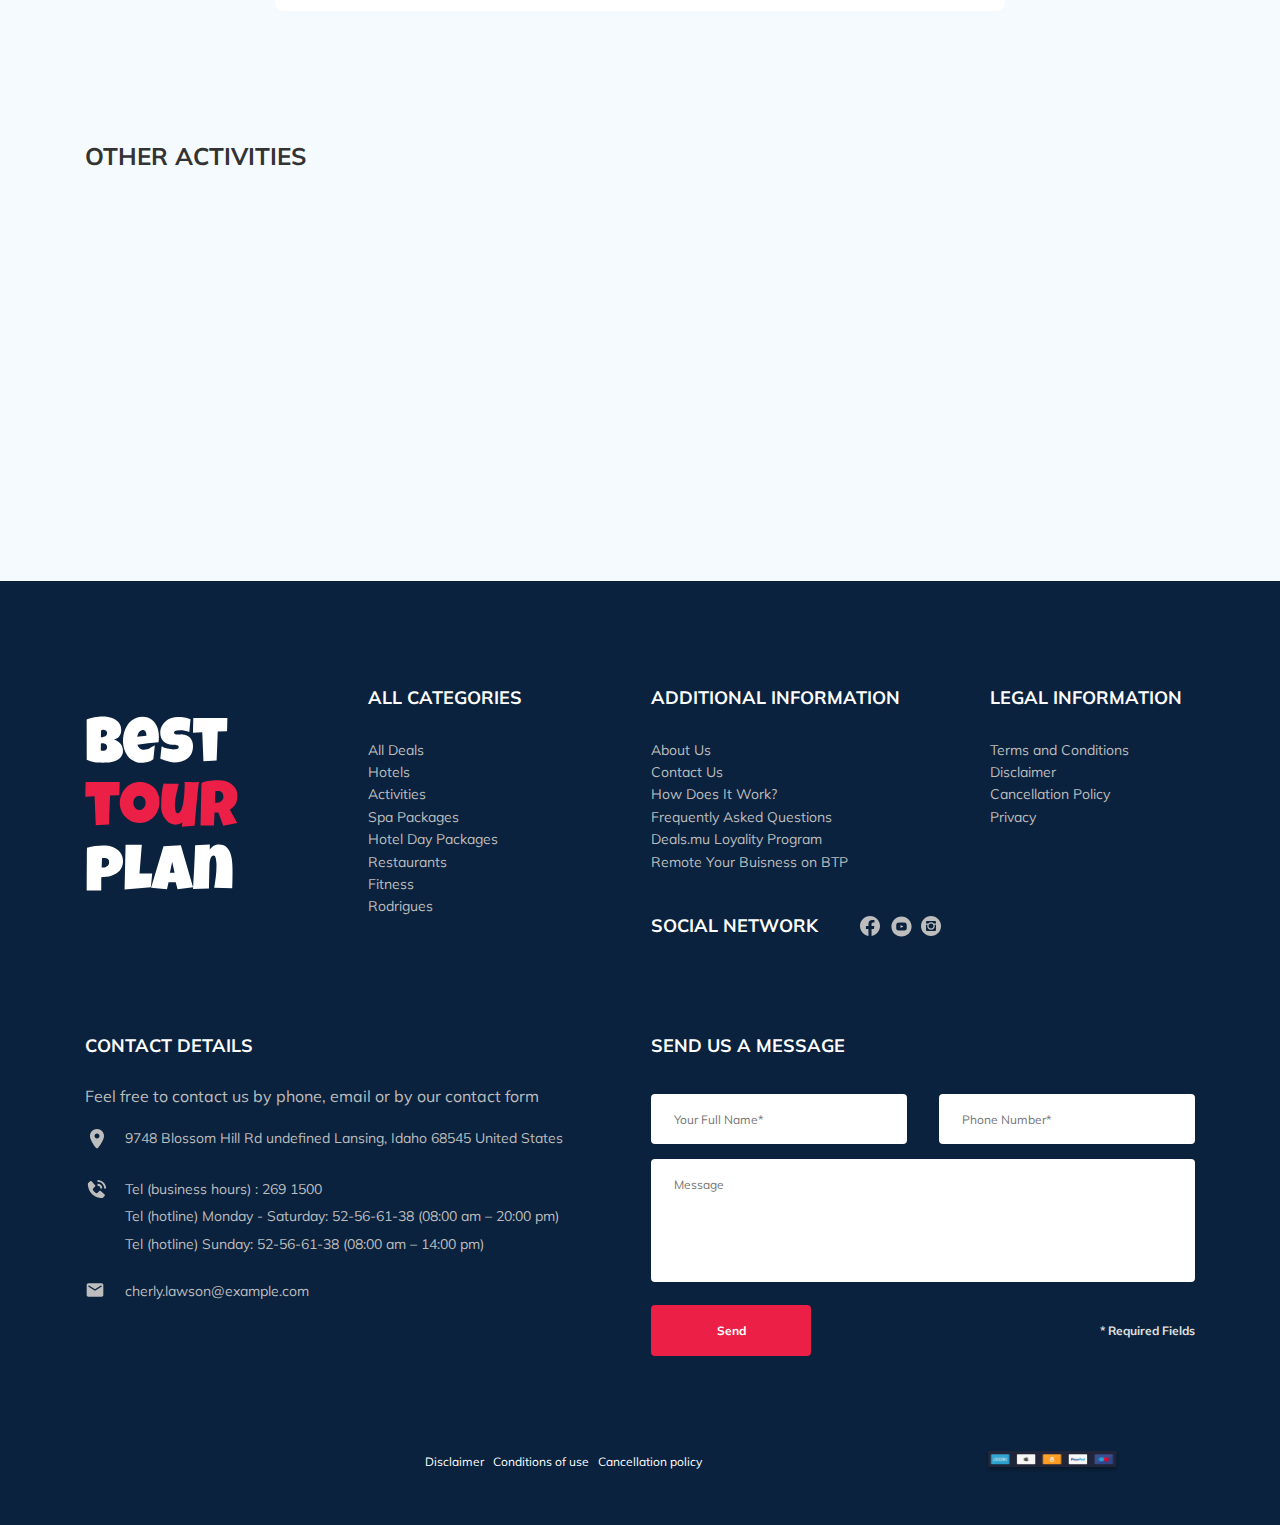
==== commit d7976bfb: "fix validate in process..." ====
--- a/index.html
+++ b/index.html
@@ -263,7 +263,7 @@
             </div>
             <!-- /.booking -->
             <div class="map" data-aos="fade-left">
-              <img id="imgThumb"src="./img/map_thumb.png" alt="Image: map">
+              <img class="imgThumb" id="imgThumb"src="./img/map_thumb.png" alt="Image: map">
             </div>
             <!-- /.map -->
           </div>
@@ -497,7 +497,7 @@
               class="card__image"
             />
             <h3 class="card__title">The curious corner of chamarel</h3>
-            <button class="card__button">Book Now</button>
+            <button class="card__button" data-toggle="modal" data-href="booking-modal">Book Now</button>
           </div>
           <!-- /.card -->
           <div class="card activities__card">
@@ -507,7 +507,7 @@
               class="card__image"
             />
             <h3 class="card__title">Gymkhana club golf course</h3>
-            <button class="card__button">Book Now</button>
+            <button class="card__button" data-toggle="modal" data-href="booking-modal">Book Now</button>
           </div>
           <!-- /.card2 -->
           <div class="card activities__card">
@@ -517,7 +517,7 @@
               class="card__image"
             />
             <h3 class="card__title">Tamarind falls hiking trip - full day</h3>
-            <button class="card__button">Book Now</button>
+            <button class="card__button" data-toggle="modal" data-href="booking-modal">Book Now</button>
           </div>
           <!-- /.card3 -->
           <div class="card activities__card">
@@ -527,7 +527,7 @@
               class="card__image"
             />
             <h3 class="card__title">The blue marine discovery quest</h3>
-            <button class="card__button">Book Now</button>
+            <button class="card__button" data-toggle="modal" data-href="booking-modal">Book Now</button>
           </div>
           <!-- /.card4 -->
         </div>
--- a/css/style.css
+++ b/css/style.css
@@ -91,6 +91,10 @@
 
 .invalid {
   color: #EC1F46;
+}
+
+.imgThumb {
+  width: 100%;
 }
 
 .navbar {
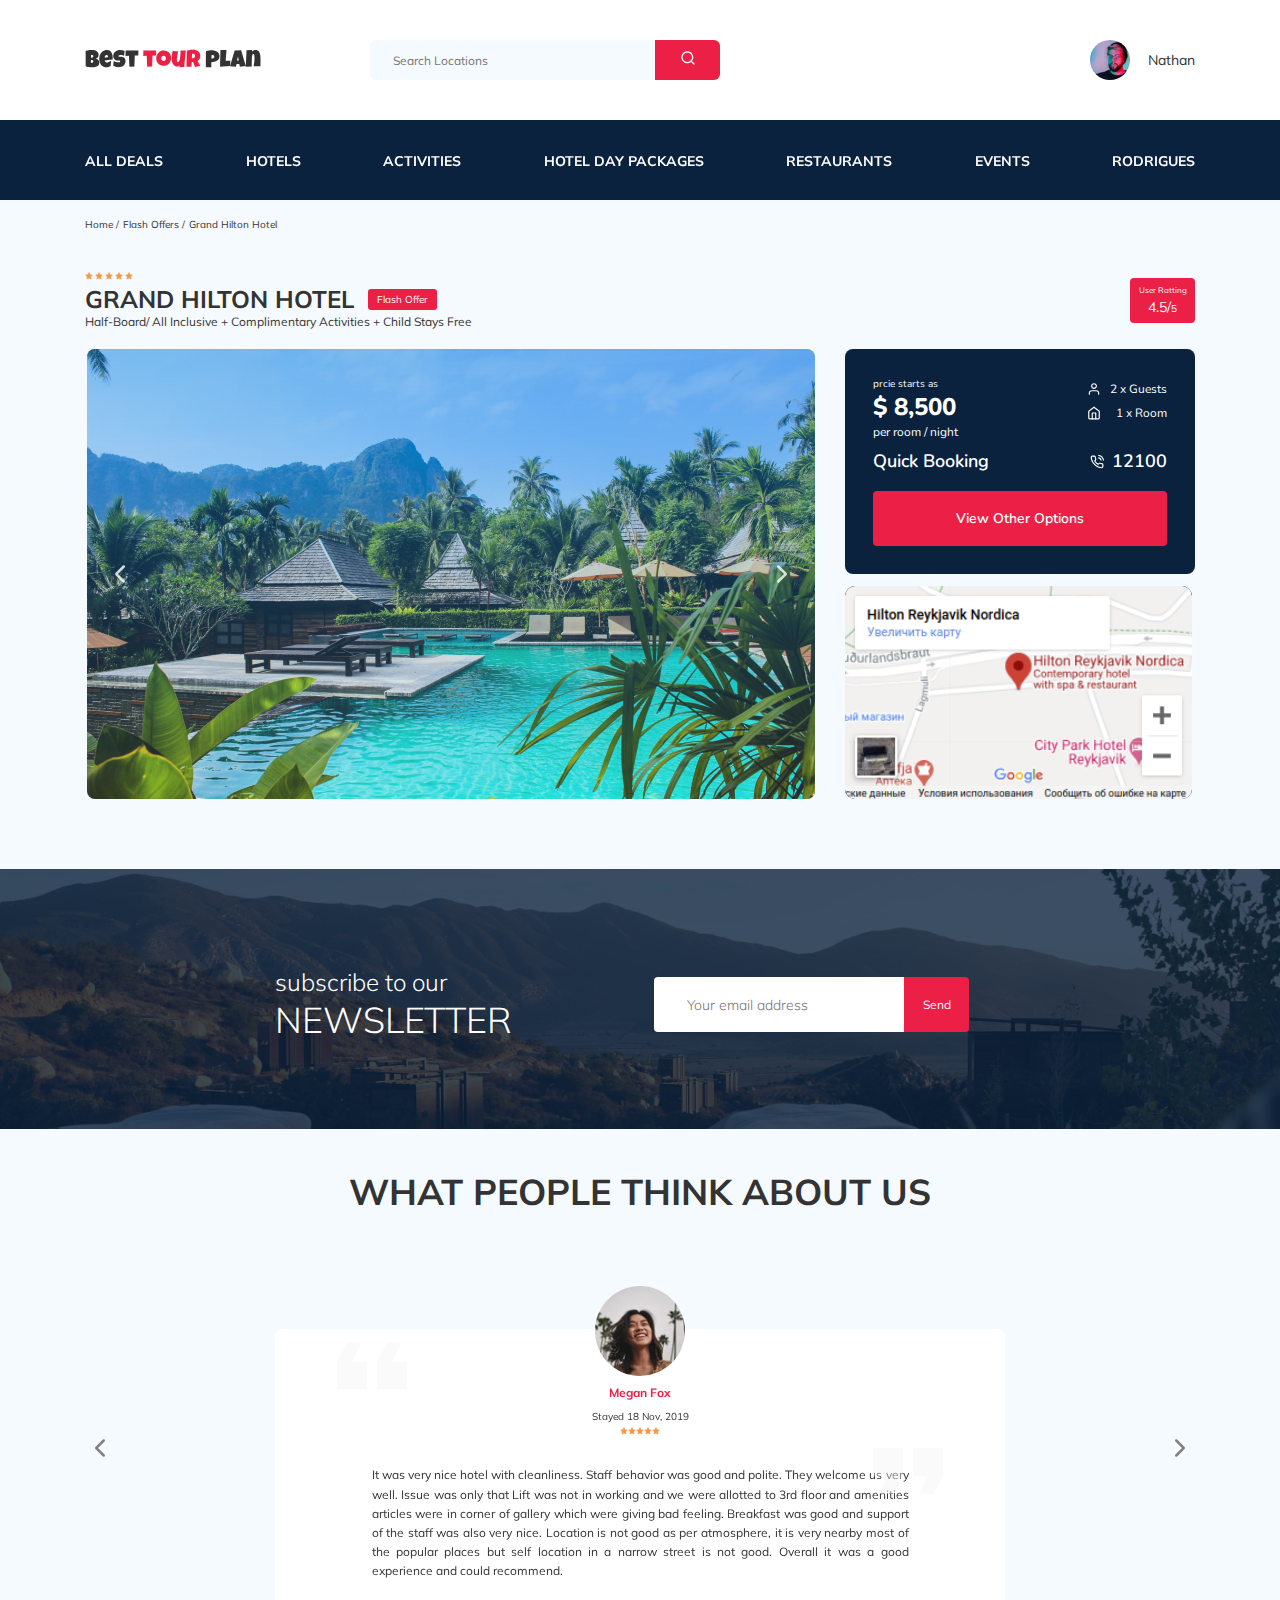
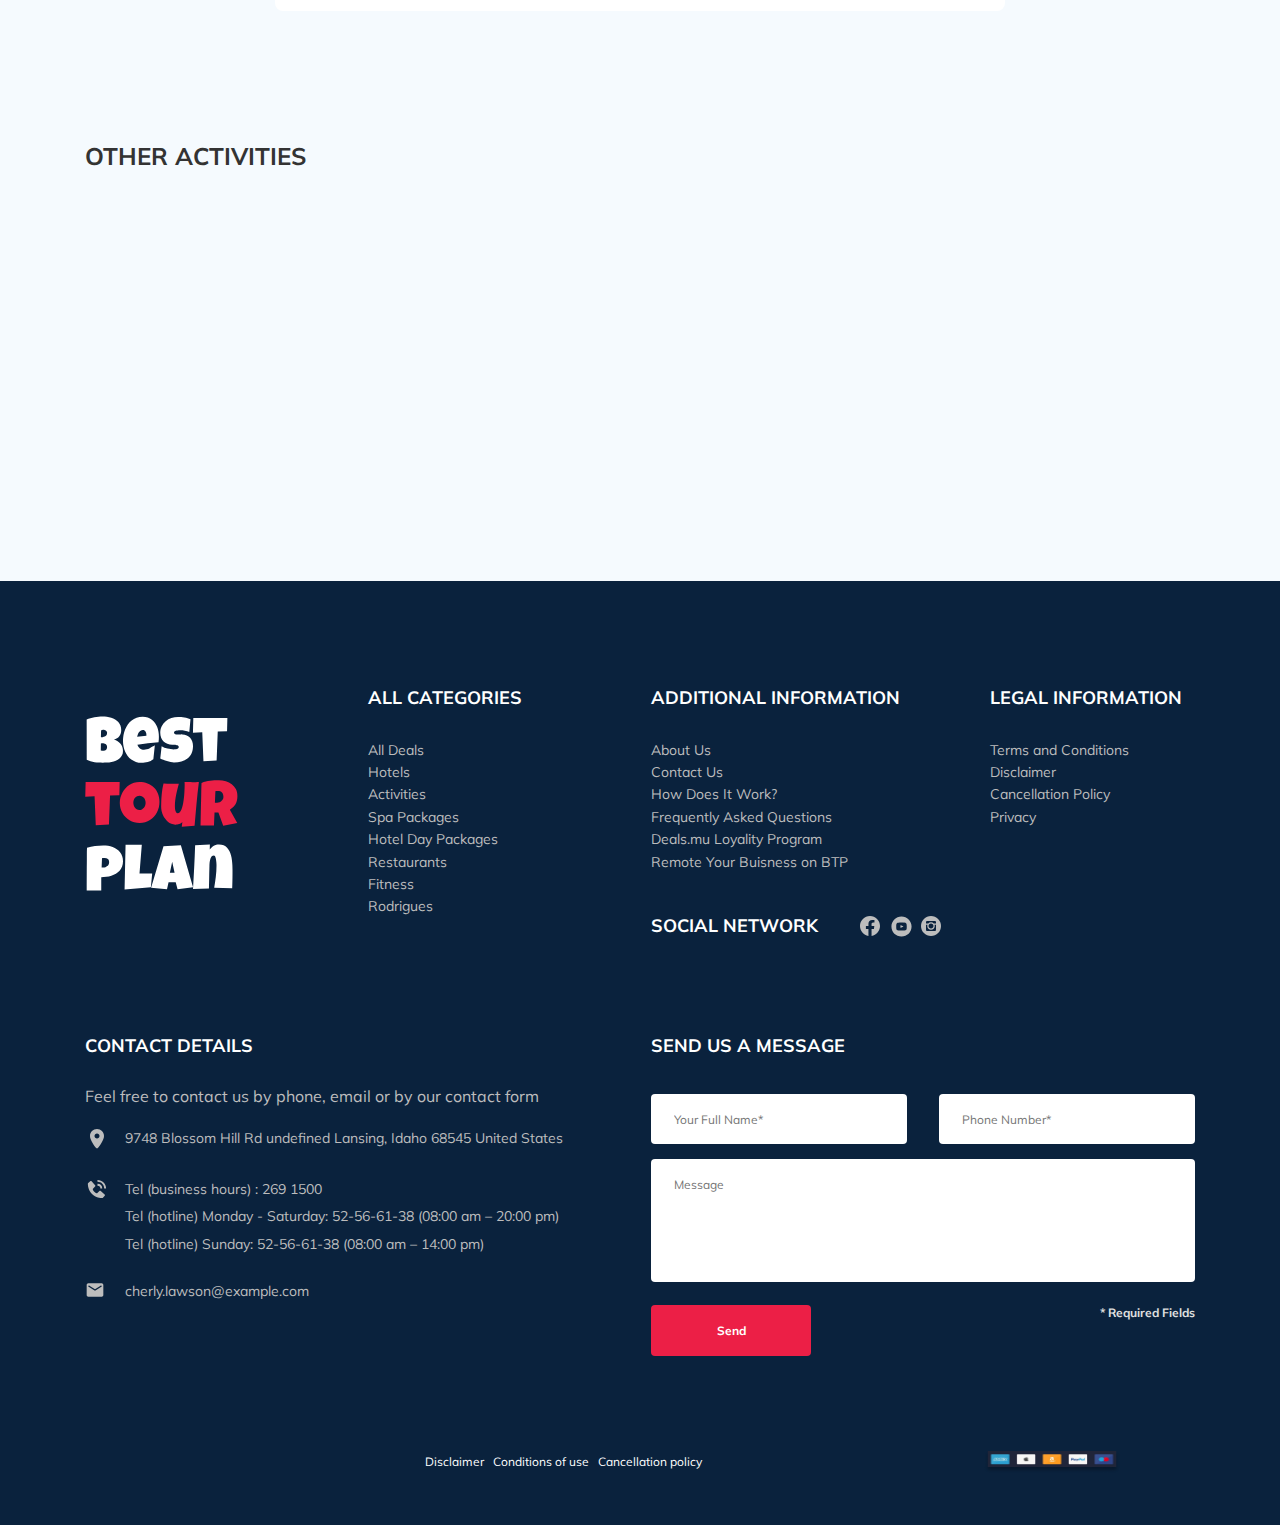
==== commit f0c0baee: "fix validate done" ====
--- a/index.html
+++ b/index.html
@@ -717,10 +717,10 @@
         </a>
         <form name="modal-form" id="feedbackForm" action="./php/send.php" method="POST" class="form modal__form">
           <h3 class="modal__title">Send us a feedback</h3>
-          <input name="name" type="name" class="input modal__input" placeholder="Your Full Name*" required="" minlength="2">
-          <input name="phone" type="phone" class="input modal__input" placeholder="Phone Number*" required="">
-          <input name="email" type="email" class="input modal__input" placeholder="Email*" required="">
-          <textarea name="message" type="message" class="message modal__message" cols="30" rows="10" placeholder="Message"></textarea>
+          <input name="name" type="text" class="input modal__input" placeholder="Your Full Name*" required="" minlength="2">
+          <input name="phone" type="text" class="input modal__input" placeholder="Phone Number*" required="">
+          <input name="email" type="text" class="input modal__input" placeholder="Email*" required="">
+          <textarea name="message" type="text" class="message modal__message" cols="30" rows="10" placeholder="Message"></textarea>
           <div class="modal-wrapper">
             <button class="button modal__button">Send</button>
             <span class="modal__info">* Required Fields</span>
--- a/css/style.css
+++ b/css/style.css
@@ -840,7 +840,7 @@
 
 .footer__form {
   display: flex;
-  align-items: center;
+  align-items: flex-start;
   justify-content: space-between;
   flex-wrap: wrap;
 }
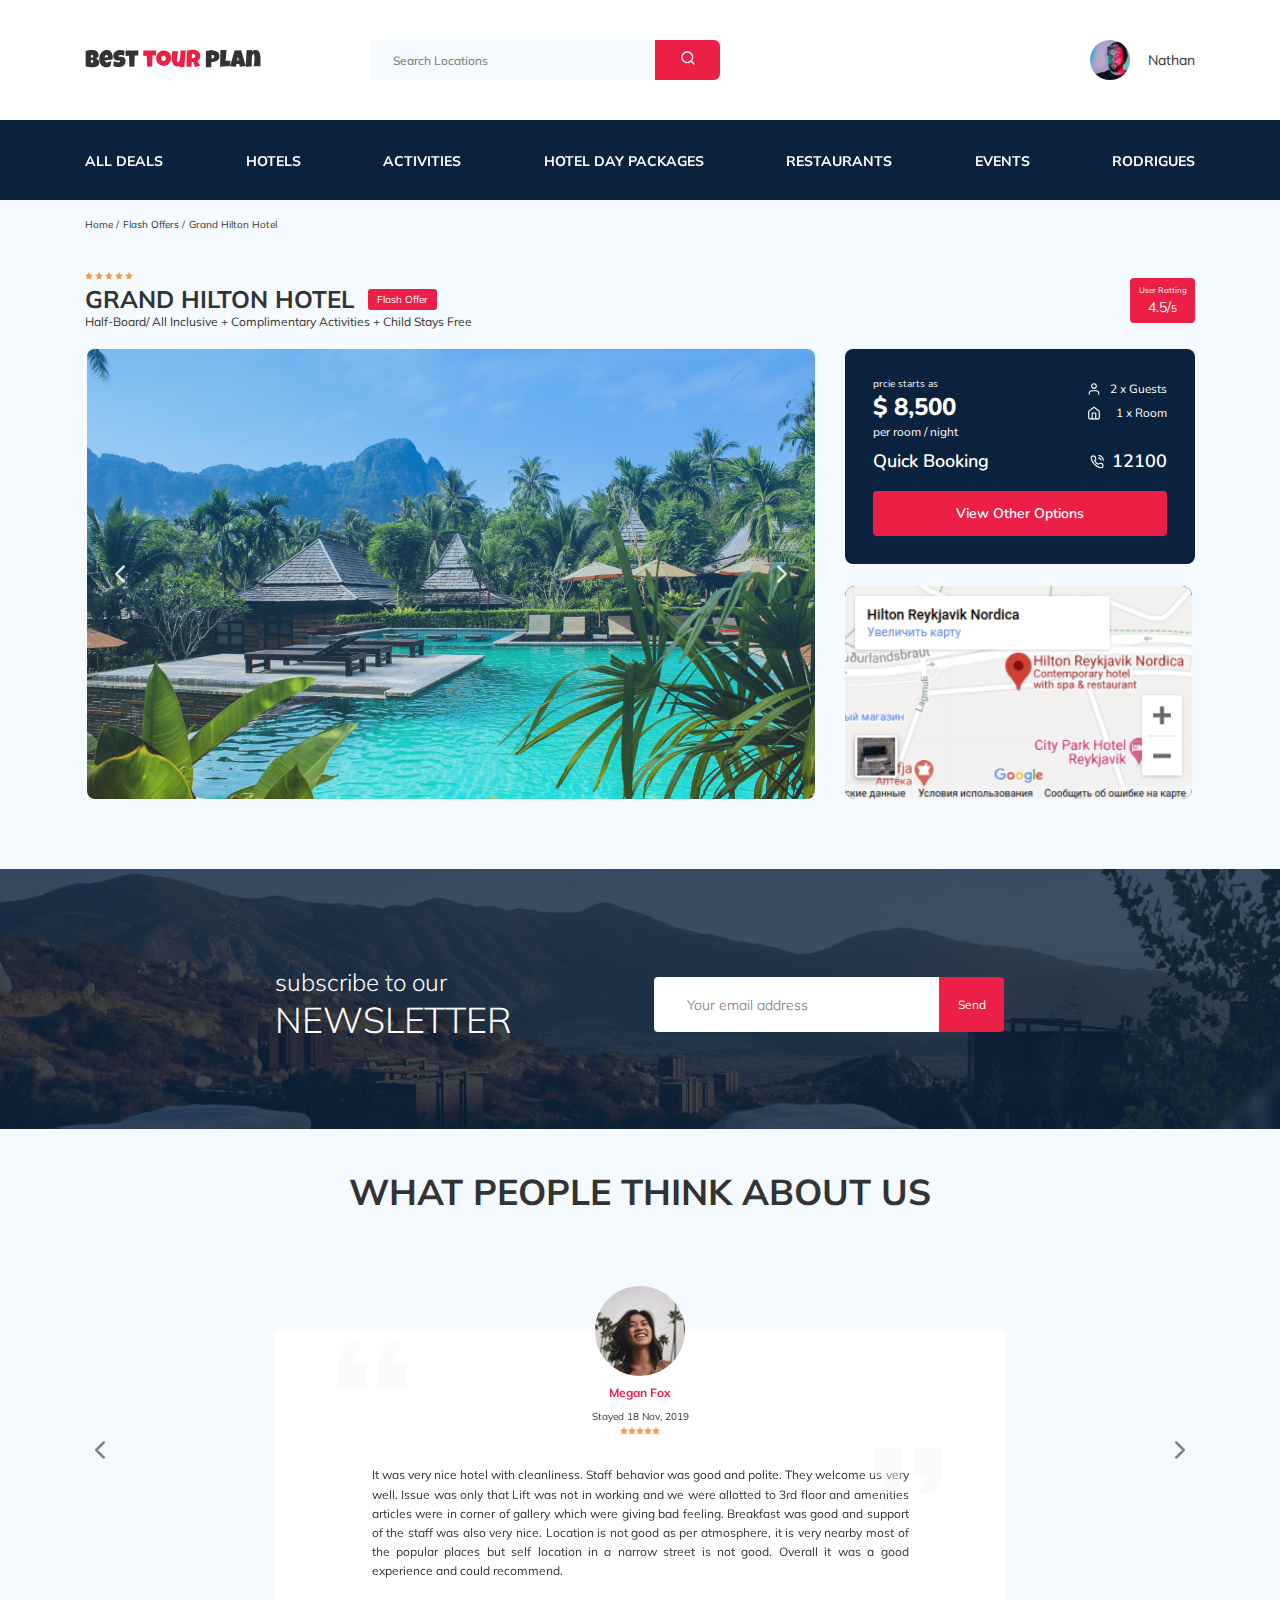
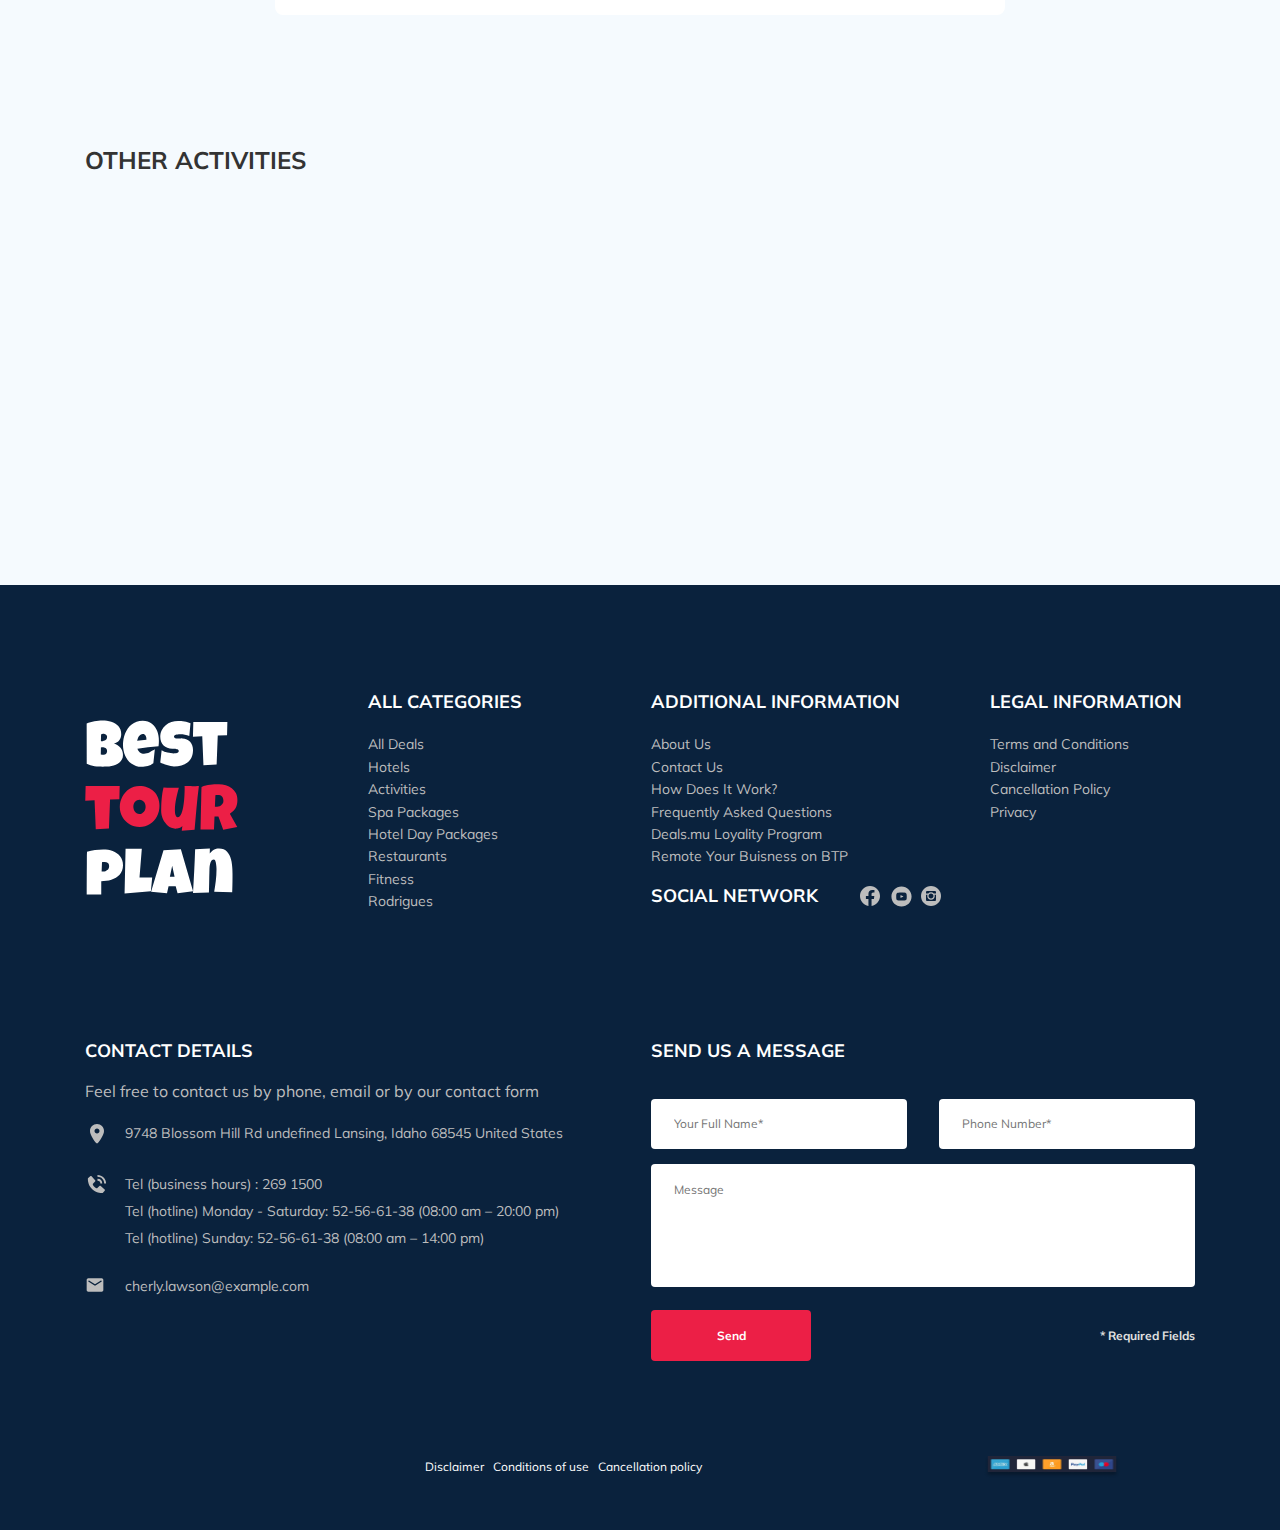
==== commit cc47ca6b: "and fix now" ====
--- a/index.html
+++ b/index.html
@@ -644,8 +644,8 @@
                 </div>
                 <div class="footer__item-wrapper">
                   <p class="footer-paragraph">Tel (business hours) : <a class="phone-link" href="tel:269 1500">269 1500</a></p>
-                  <p class="footer-paragraph">Tel (hotline) Monday - Saturday: <a class="phone-link" href="52-56-61-38"><span class="phone-span">52-56-61-38 (08:00 am – 20:00 pm)</span></a></p>
-                  <p class="footer-paragraph">Tel (hotline) Sunday: <a class="phone-link" href="52-56-61-38">52-56-61-38</a><span class="phone-span"> (08:00 am – 14:00 pm)</span></p>
+                  <p class="footer-paragraph">Tel (hotline) Monday - Saturday: <a class="phone-link" href="tel:52-56-61-38"><span class="phone-span">52-56-61-38 (08:00 am – 20:00 pm)</span></a></p>
+                  <p class="footer-paragraph">Tel (hotline) Sunday: <a class="phone-link" href="tel:52-56-61-38">52-56-61-38</a><span class="phone-span"> (08:00 am – 14:00 pm)</span></p>
                 </div>
               </li>
               <li class="footer__item footer__item--mb-18">
--- a/css/style.css
+++ b/css/style.css
@@ -468,7 +468,9 @@
 
 .booking__button {
   width: 100%;
+  height: 45px;
   min-height: 45px;
+  padding: 0;
   font-weight: 600;
   font-size: 14px;
   line-height: 19px;
@@ -689,6 +691,8 @@
 
 .reviews-slider__text {
   max-width: 537px;
+  height: 120px;
+  overflow-y: auto;
   font-style: normal;
   font-weight: normal;
   font-size: 12px;
@@ -819,6 +823,7 @@
 .footer__social-links {
   display: flex;
   align-items: center;
+  height: 28px;
   min-width: 83px;
   justify-content: space-between;
 }
@@ -898,6 +903,7 @@
 
 .footer__input {
   width: 100%;
+  color: #333333;
 }
 
 .footer__input-group {
@@ -908,6 +914,7 @@
 .footer__message {
   flex-basis: 100%;
   margin-bottom: 23px;
+  color: #333333;
 }
 
 .footer__info {
@@ -915,6 +922,7 @@
   font-weight: bold;
   font-size: 12px;
   line-height: 15px;
+  align-self: center;
   color: #E0E0E0;
 }
 
@@ -975,7 +983,7 @@
   visibility: hidden;
   opacity: 0;
   transition: opacity 0.3s;
-  overflow-y: scroll;
+  overflow-y: auto;
 }
 
 .modal__dialog--visible {
@@ -1005,12 +1013,14 @@
 .modal__input {
   width: 100%;
   margin-top: 15px;
+  color: #333333;
 }
 
 .modal__message {
   width: 100%;
   min-height: 123px;
   margin-top: 15px;
+  color: #333333;
 }
 
 .modal__button {
@@ -1060,13 +1070,16 @@
     grid-template-columns: 1fr 1fr 319px 205px;
   }
   .footer__title {
-    margin: 0 0 30px 0;
+    margin: 0 0 20px 0;
   }
   .footer__title--mt-18 {
     margin-top: 18px;
   }
   .footer__title--mb-37 {
     margin-bottom: 37px;
+  }
+  .footer__social-network {
+    margin-top: -35px;
   }
   .footer__social-links {
     margin-left: 40px;
@@ -1078,7 +1091,8 @@
   }
   .subscribe__input {
     height: 55px;
-    width: 250px;
+    width: 285px;
+    padding-right: 10px;
   }
   .modal__dialog {
     overflow-y: auto;
@@ -1109,6 +1123,9 @@
   .footer-wrapper {
     grid-template-columns: 170px 170px 288px;
   }
+  .footer__social-network {
+    margin-top: -20px;
+  }
 }
 
 @media (max-width: 992px) {
@@ -1179,6 +1196,9 @@
   }
   .reviews-slider__text {
     max-width: 455px;
+  }
+  .activities {
+    padding: 60px 0 70px 0;
   }
   .activities-wrapper {
     flex-wrap: wrap;
@@ -1560,7 +1580,7 @@
     bottom: 5%;
     left: 10%;
     transform: translate(0, 0);
-    overflow-y: scroll;
+    overflow-y: auto;
   }
   .modal__title {
     font-size: 14px;
@@ -1587,7 +1607,7 @@
     width: 90%;
     max-height: 90%;
     transform: translate(0, 0);
-    overflow-y: scroll;
+    overflow-y: auto;
   }
   .modal__title {
     font-size: 14px;
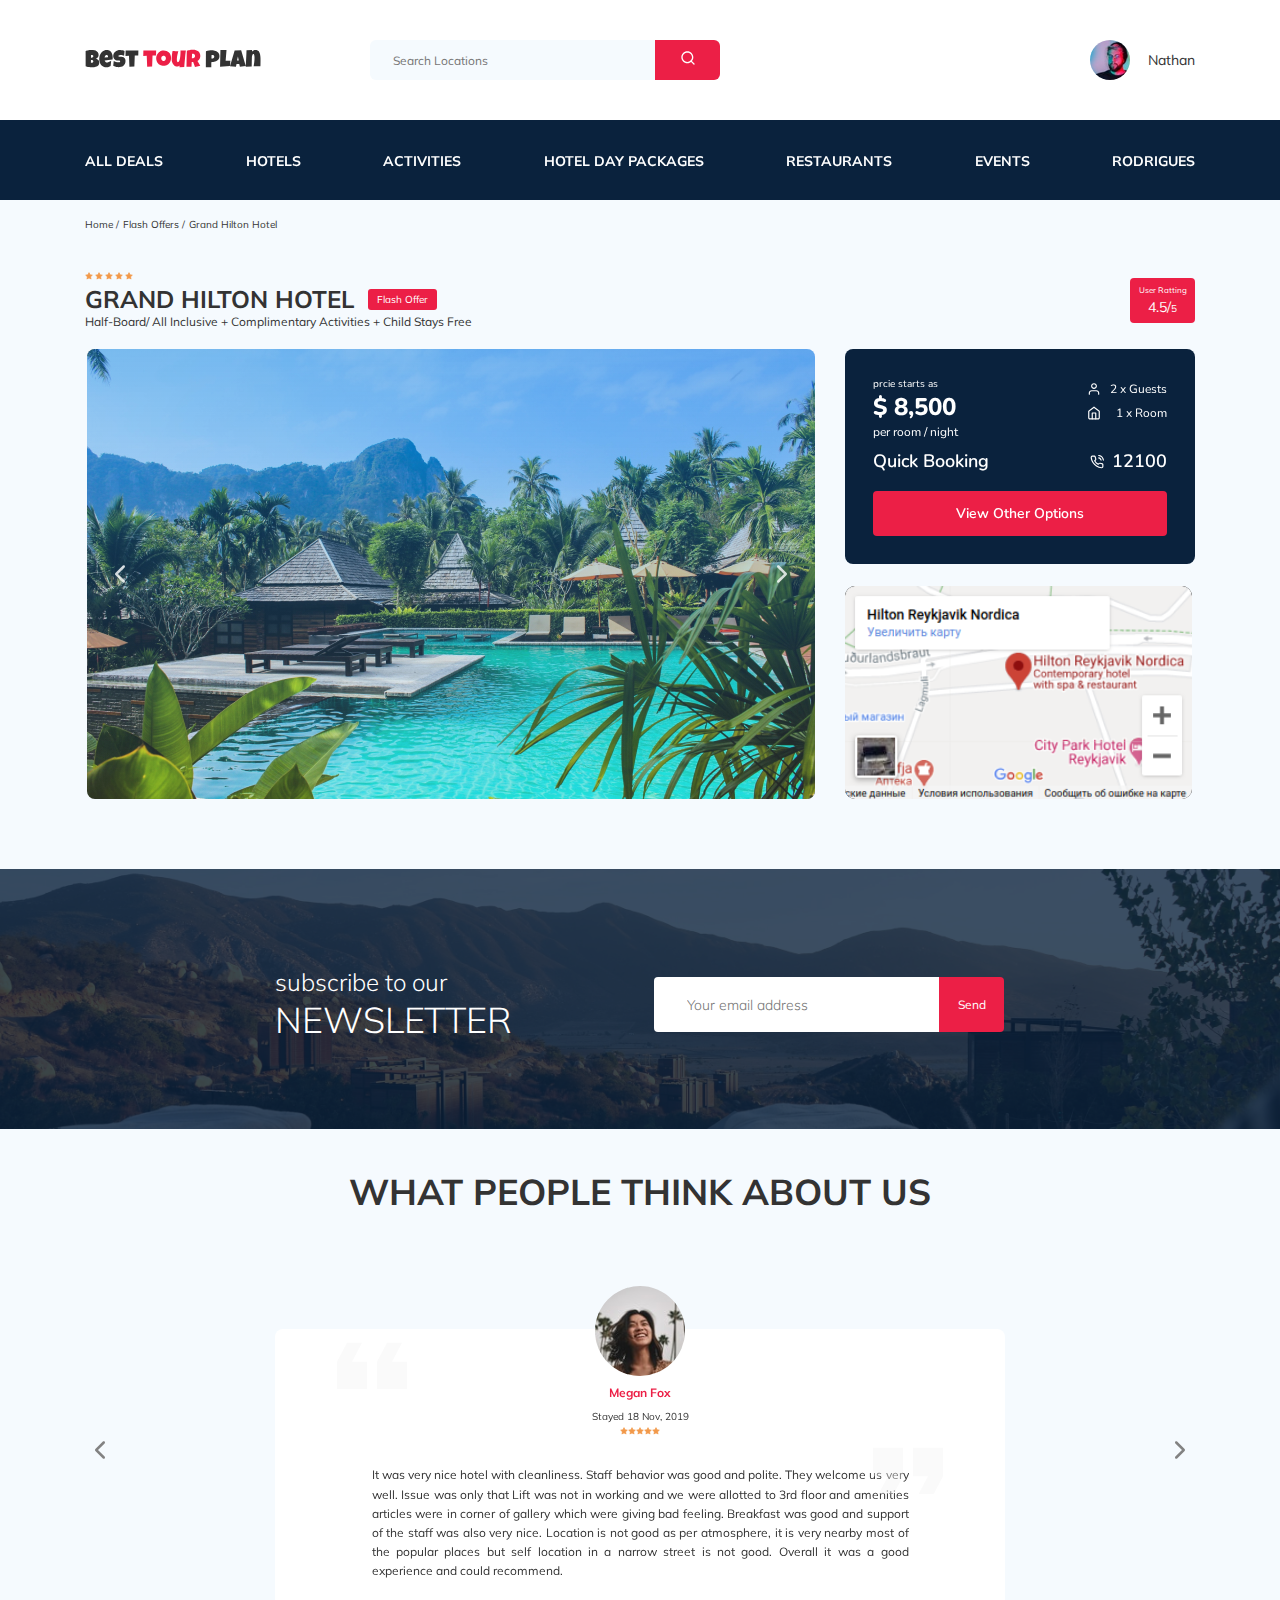
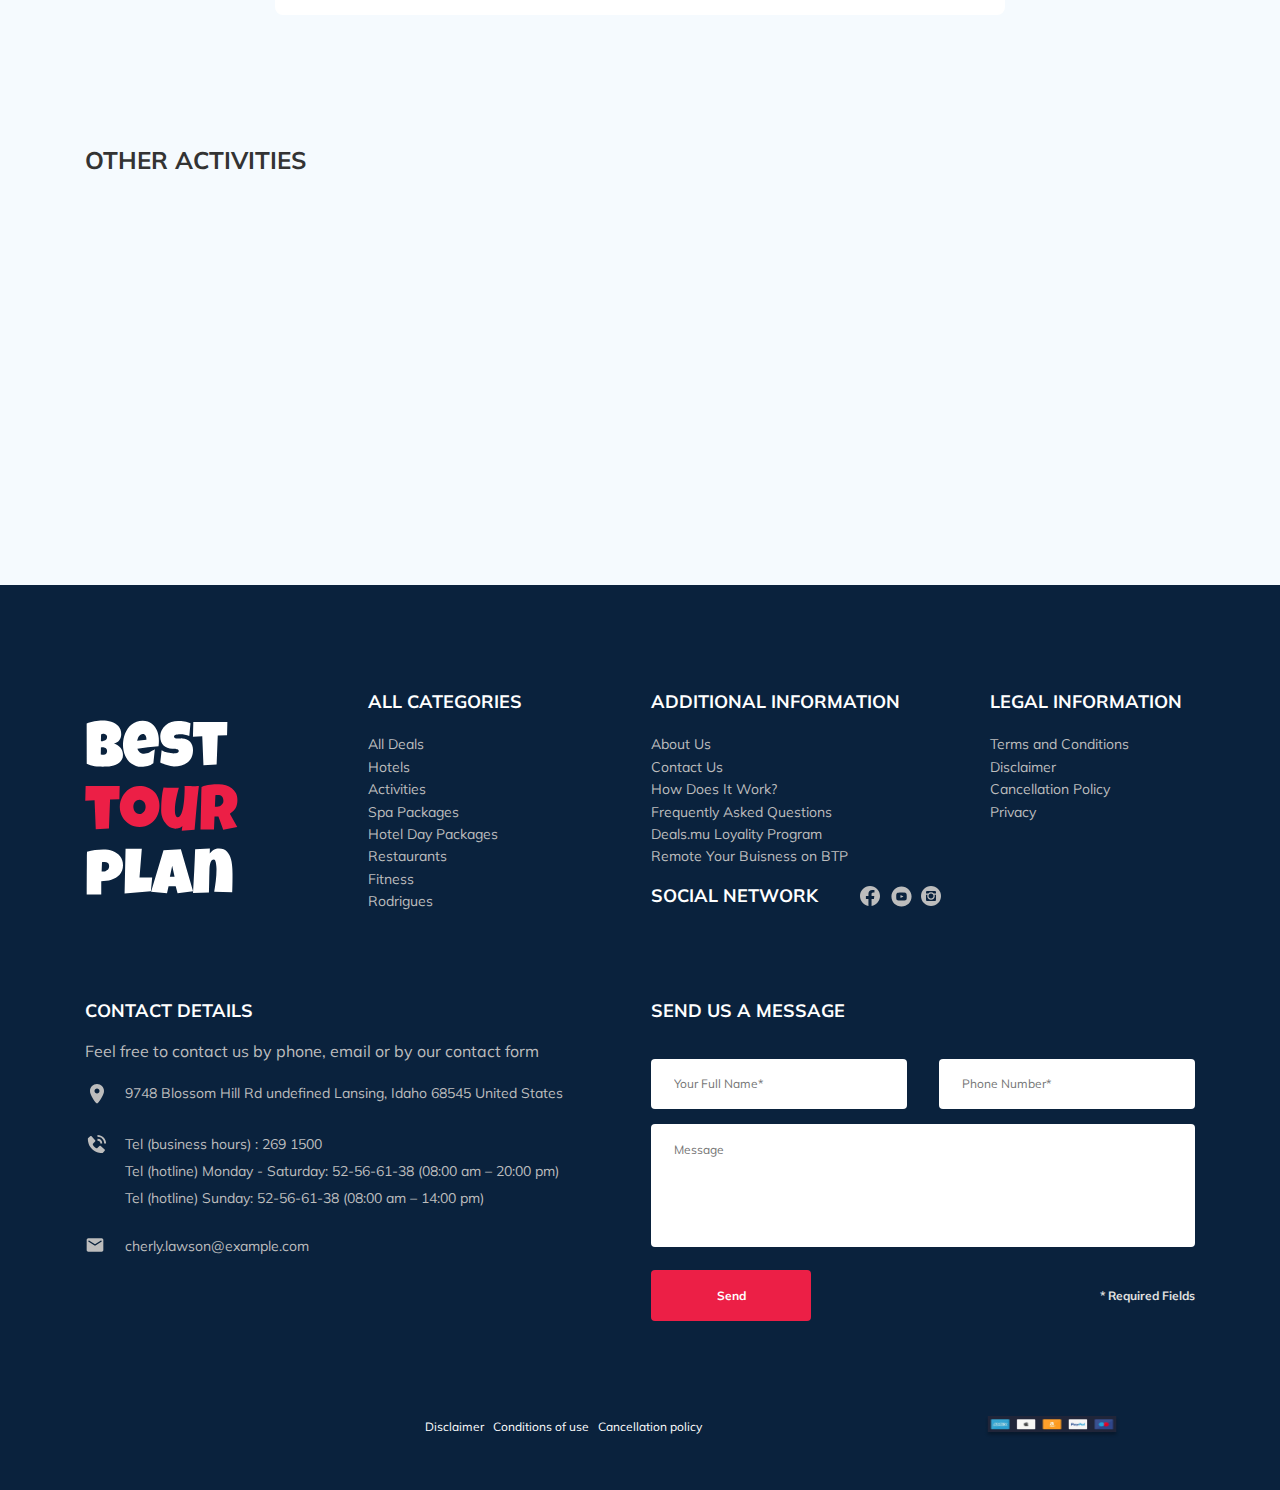
==== commit a8d7bf8b: "last fix 100% done" ====
--- a/index.html
+++ b/index.html
@@ -168,7 +168,7 @@
         <!-- /.hotel-info -->
         <div class="hotel-grid">
           <!-- Slider main container -->
-          <div class="swiper-container hotel-slider hotel__slider" data-aos="fade-right">
+          <div class="swiper-container hotel-slider hotel__slider" data-aos="flip-up">
             <!-- Additional required wrapper -->
             <div class="swiper-wrapper">
               <!-- Slides -->
@@ -222,7 +222,7 @@
           </div>
           <!-- /.swiper-container -->
           <div class="hotel-right">
-            <div class="booking" data-aos="fade-left">
+            <div class="booking" data-aos="flip-up">
               <div class="booking__info">
                 <div class="booking__price">
                   <span class="booking__start">prcie starts as</span>
@@ -262,7 +262,7 @@
               <button data-href="booking-modal" data-toggle="modal" class="button booking__button button-modal">View Other Options</button>
             </div>
             <!-- /.booking -->
-            <div class="map" data-aos="fade-left">
+            <div class="map" data-aos="flip-up"">
               <img class="imgThumb" id="imgThumb"src="./img/map_thumb.png" alt="Image: map">
             </div>
             <!-- /.map -->
@@ -489,7 +489,7 @@
     <section class="activities">
       <div class="container">
         <h2 class="activities__title">Other Activities</h2>
-        <div class="activities-wrapper" data-aos="flip-left">
+        <div class="activities-wrapper" data-aos="flip-up">
           <div class="card activities__card">
             <img
               src="./img/activities-1.png"
@@ -644,7 +644,7 @@
                 </div>
                 <div class="footer__item-wrapper">
                   <p class="footer-paragraph">Tel (business hours) : <a class="phone-link" href="tel:269 1500">269 1500</a></p>
-                  <p class="footer-paragraph">Tel (hotline) Monday - Saturday: <a class="phone-link" href="tel:52-56-61-38"><span class="phone-span">52-56-61-38 (08:00 am – 20:00 pm)</span></a></p>
+                  <p class="footer-paragraph">Tel (hotline) Monday - Saturday: <a class="phone-link" href="tel:52-56-61-38"><span class="phone-span">52-56-61-38</span></a><span> (08:00 am – 20:00 pm)</span></p>
                   <p class="footer-paragraph">Tel (hotline) Sunday: <a class="phone-link" href="tel:52-56-61-38">52-56-61-38</a><span class="phone-span"> (08:00 am – 14:00 pm)</span></p>
                 </div>
               </li>
--- a/css/style.css
+++ b/css/style.css
@@ -95,6 +95,17 @@
 
 .imgThumb {
   width: 100%;
+}
+
+.active-link {
+  color: #ffffff !important;
+  cursor: pointer !important;
+  border-bottom: 1px solid #ffffff;
+}
+
+.active-button {
+  background-color: #333333 !important;
+  cursor: pointer !important;
 }
 
 .navbar {
@@ -805,7 +816,7 @@
   display: grid;
   grid-template-columns: repeat(4, minmax(min-content, 1fr));
   grid-gap: 20px;
-  grid-auto-rows: minmax(40px, min-content);
+  grid-auto-rows: minmax(20px, min-content);
   align-items: start;
   margin-bottom: 95px;
 }
@@ -1122,6 +1133,7 @@
   }
   .footer-wrapper {
     grid-template-columns: 170px 170px 288px;
+    grid-auto-rows: minmax(20px, min-content);
   }
   .footer__social-network {
     margin-top: -20px;
@@ -1575,6 +1587,7 @@
 
 @media (max-width: 570px) and (orientation: landscape) {
   .modal__dialog {
+    height: 290px;
     top: 5%;
     right: 10%;
     bottom: 5%;
@@ -1634,6 +1647,9 @@
 }
 
 @media (max-width: 320px) {
+  body {
+    overflow-x: hidden;
+  }
   .container {
     max-width: 280px;
     margin: auto;
@@ -1658,6 +1674,12 @@
   .logo {
     height: 14px;
   }
+  .hotel {
+    margin-bottom: 40px;
+  }
+  .hotel-right {
+    min-height: 402px;
+  }
   .hotel-info__name {
     margin-top: 10px !important;
   }
@@ -1679,6 +1701,9 @@
   }
   .booking {
     margin-bottom: 20px;
+  }
+  .newsletter {
+    padding: 76px 0 87px 0;
   }
   .newsletter-wrapper {
     width: 280px;
@@ -1707,6 +1732,7 @@
   }
   .reviews-slider__text {
     text-align: left;
+    height: 266px;
   }
   .reviews-slider__item {
     padding-bottom: 36px;
@@ -1753,73 +1779,76 @@
   .footer {
     padding-bottom: 21px;
   }
-  .subscribe__input-group {
+  .footer__input-group {
     flex-basis: 100%;
   }
-  .subscribe__message {
+  .footer__message {
     margin-bottom: 0;
   }
-  .subscribe-wrapper {
+  .footer-wrapper {
     grid-row-gap: 35px;
     margin-bottom: 30px;
   }
-  .subscribe__contact-details {
+  .footer__contact-details {
     margin-top: 0;
   }
-  .subscribe__contact-form {
+  .footer__contact-form {
     flex-direction: column;
     width: 280px;
   }
-  .subscribe__info {
+  .footer__info {
     order: 0;
     flex-basis: 100%;
     margin-bottom: 15px;
   }
-  .subscribe__button {
-    order: -1;
-  }
-  .subscribe__disclaimer {
+  .footer__button {
+    order: 1;
+  }
+  .footer__disclaimer {
     flex-wrap: wrap;
     margin-bottom: 30px;
     margin-left: 21px;
   }
-  .subscribe__disclaimer-links {
+  .footer__disclaimer-links {
     display: flex;
     justify-content: space-between;
     margin-bottom: 10px;
   }
-  .subscribe__disclaimer-image {
+  .footer__disclaimer-image {
     width: 136px;
     height: 22px;
   }
-  .subscribe__logo {
+  .footer__logo {
     height: 108px;
     margin-top: 0px;
   }
-  .subscribe__social-network {
+  .footer__social-network {
     margin-top: 0;
     display: flex;
     flex-direction: column;
   }
-  .subscribe__social-links {
+  .footer__social-links {
     display: block;
   }
-  .subscribe__legal {
+  .footer__legal {
     grid-row: 3;
   }
-  .subscribe__additional {
+  .footer__additional {
     grid-row: 4;
   }
-  .subscribe__categories {
+  .footer__categories {
     grid-row: 5;
   }
-  .subscribe__title--inline {
+  .footer__title {
+    margin-bottom: 20px;
+  }
+  .footer__title--inline {
     margin-left: 0;
   }
-  .subscribe__title--mb-3 {
+  .footer__title--mb-3 {
     margin-bottom: 35px;
   }
-  .subscribe__title--mb-37 {
+  .footer__title--mb-37 {
     margin-bottom: 6px;
   }
 }
